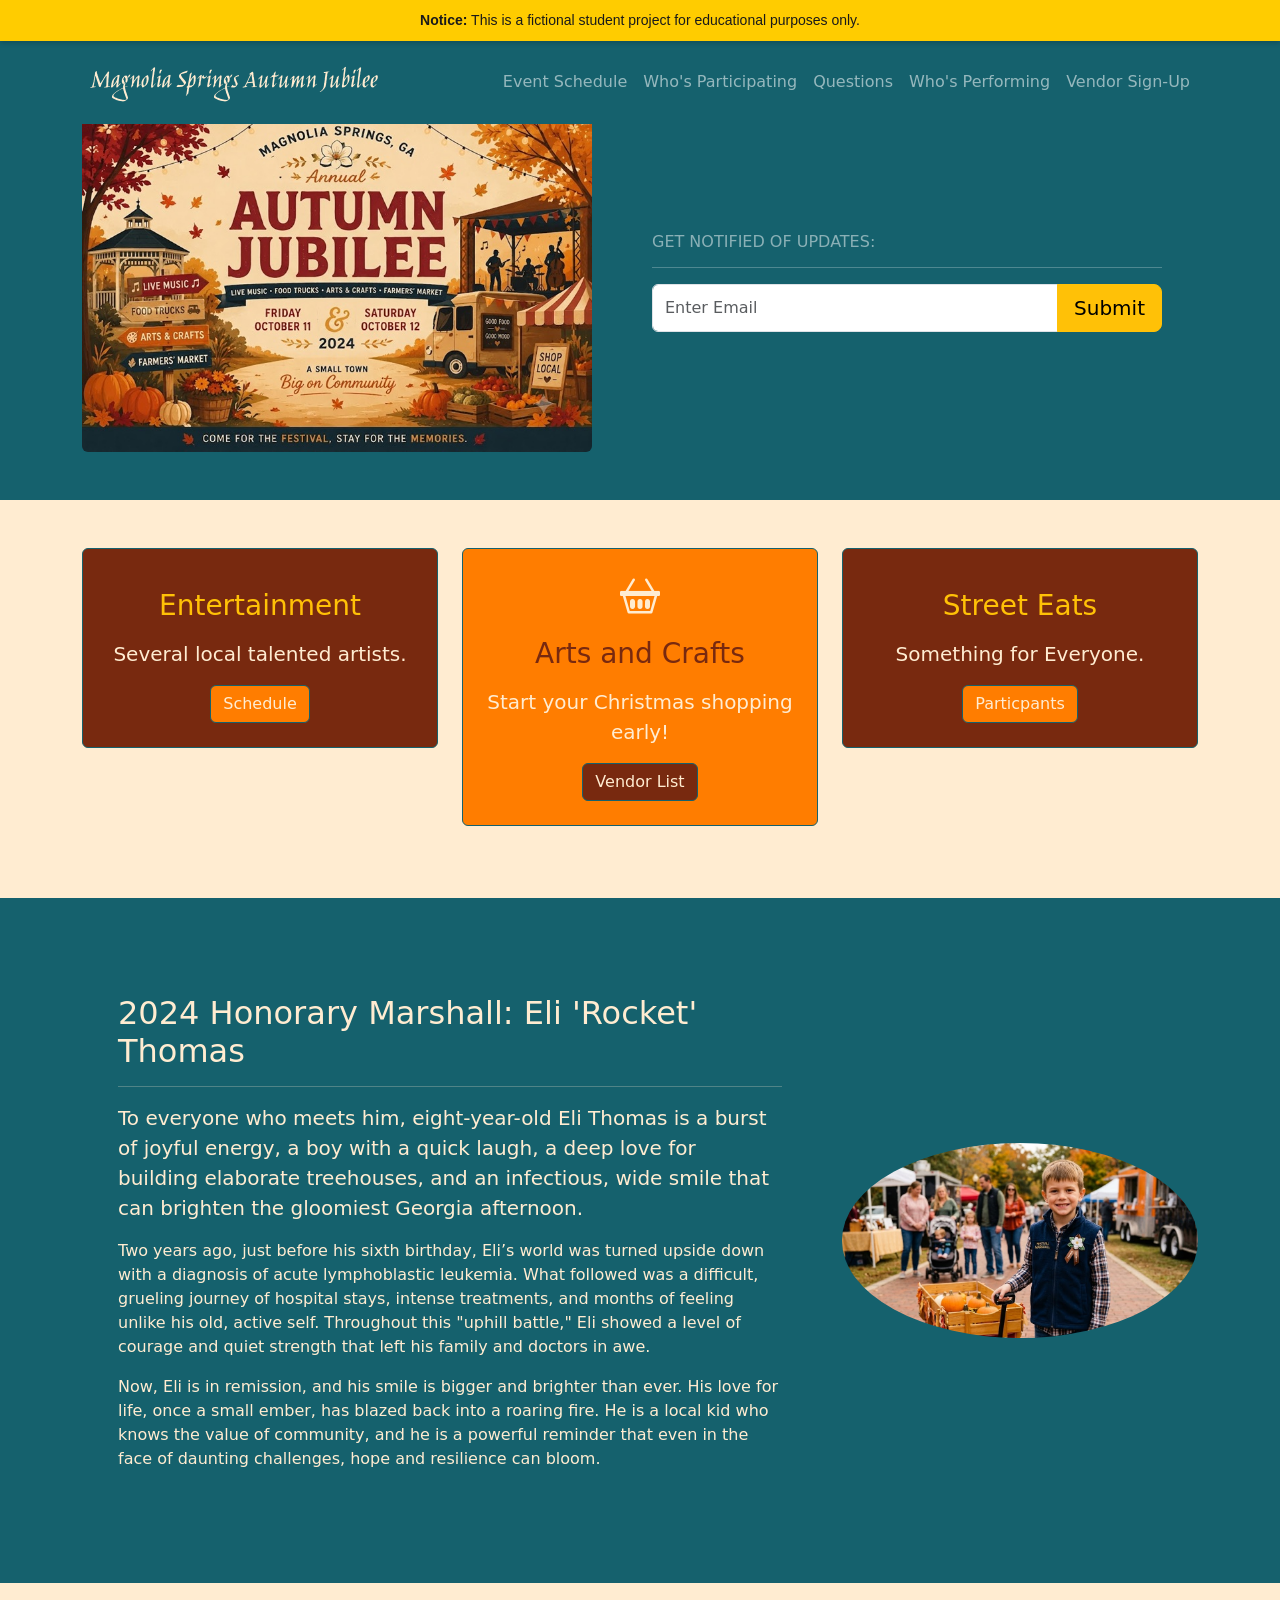
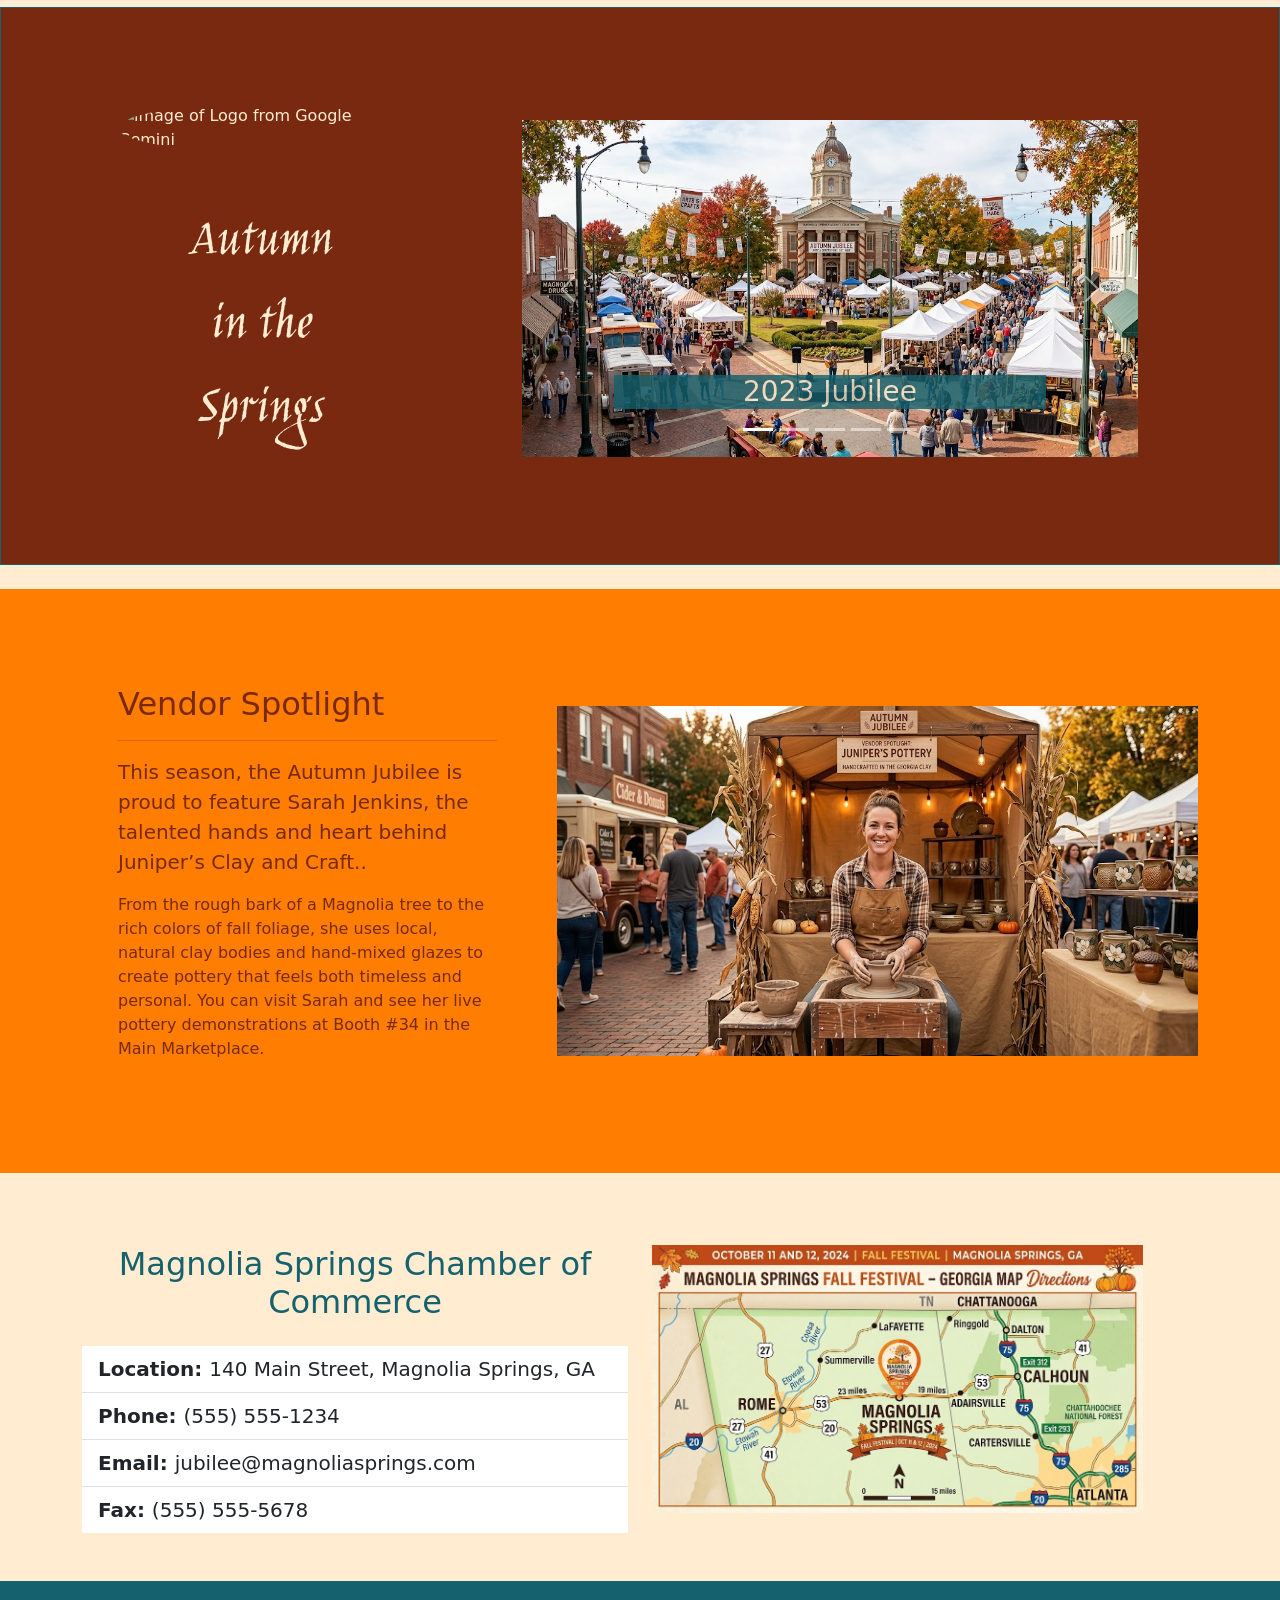
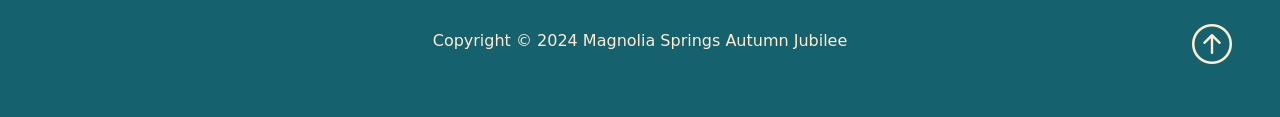
==== index.html @ 1779192f "Home Page Updates" ====
<!-- Team 4 -->
<!-- ITEC 2380 Final Project: Magnolia Springs Autumn Jubilee -->
<!-- Home Page -->

<!-- Stephanie Henson -->
<!-- Casen Bone -->
<!-- Allen Stevick -->
<!-- Evan Danner -->
<!-- Ina Florence -->

<!DOCTYPE html>
<html lang="en">
    <head>
        <meta charset="UTF-8">
        <meta name="viewport" content="width=device-width, initial-scale=1.0">
        <title>Autumn Jubilee</title>

        <!-- favicon.io -->
        <link rel="apple-touch-icon" sizes="180x180" href="/apple-touch-icon.png">
        <link rel="icon" type="image/png" sizes="32x32" href="media/favicon/favicon-32x32.png">
        <link rel="icon" type="image/png" sizes="16x16" href="media/favicon/favicon-16x16.png">
        <link rel="manifest" href="media/favicon/site.webmanifest">

        <!-- Google Fonts -->
        <link rel="preconnect" href="https://fonts.googleapis.com">
        <link rel="preconnect" href="https://fonts.gstatic.com" crossorigin>
        <link href="https://fonts.googleapis.com/css2?family=Jim+Nightshade&display=swap" rel="stylesheet">

        <!-- Links for Bootstrap -->
        <link href="https://cdn.jsdelivr.net/npm/bootstrap@5.3.8/dist/css/bootstrap.min.css" rel="stylesheet">
        <script src="https://cdn.jsdelivr.net/npm/jquery@3.7.1/dist/jquery.slim.min.js"></script>
        <script src="https://cdn.jsdelivr.net/npm/popper.js@1.16.1/dist/umd/popper.min.js"></script>
        <script src="https://cdn.jsdelivr.net/npm/bootstrap@5.3.8/dist/js/bootstrap.bundle.min.js"></script>

        <!-- Bootstrap Icons Link -->
        <link rel="stylesheet" href="https://cdn.jsdelivr.net/npm/bootstrap-icons@1.13.1/font/bootstrap-icons.min.css">

        <link rel="stylesheet" href="css/styles.css">
    </head>

    <body>
        <!-- Required Educational Notice Banner -->
        <div class="student-banner" role="status" aria-label="Educational Notice">
            <p><strong>Notice:</strong> This is a fictional student project for educational purposes only.</p>
        </div><!--End Required Educational Notice Banner -->

    <!-- Navigation Bar: Using Bootstrap for Navigation with Toggler for mobile screens -->
    <nav class="navbar navbar-expand-lg navbar-dark py-3 fixed-top">
        <div class="container">
            <a href="#" class="navbar-brand lead"><i class="bi bi-leaf-fill lead text-warning mx-1"></i><span class="jim-nightshade-regular">Magnolia Springs Autumn Jubilee</span></a>

            <button class="navbar-toggler" type="button" data-bs-toggle="collapse" data-bs-target="#navmenu">
                <span class="navbar-toggler-icon"></span>
            </button>

            <div class="collapse navbar-collapse" id="navmenu">
                <ul class="navbar-nav ms-auto">
                    <li class="nav-item">
                        <a href="#events" class="nav-link">Event Schedule</a>
                    </li>
                    <li class="nav-item">
                        <a href="#participants" class="nav-link">Who's Participating</a>
                    </li>
                    <li class="nav-item">
                        <a href="#questions" class="nav-link">Questions</a>
                    </li>
                    <li class="nav-item">
                        <a href="#performers" class="nav-link">Who's Performing</a>
                    </li>
                    <li class="nav-item">
                        <a href="#vendors" class="nav-link">Vendor Sign-Up</a>
                    </li>
                </ul>
            </div>
        </div>
    </nav>

    <!-- Main Showcase Section: Using Bootstrap Colors, Containers, Padding, Margin and Modal -->
    <div class="showcase text-light p-5 text-center text-sm-start">
        <div class="container">
            <div class=" row d-sm-flex align-items-center justify-content-between mt-4">
                <div class="col-md">
                <img class="img-fluid float-left d-block rounded" style="line-height: 1" src="media/jubilee.jpg" alt="Autumn Jubilee Main Flyer Image">
                </div>
                <div class="col p-5">
                    <p class="h6 text-white-50">GET NOTIFIED OF UPDATES:</p>
                    <hr>
                    <div class="input-group news-input">
                    <input type="text" class="form-control" placeholder="Enter Email">
                    <button class="btn btn-warning btn-lg" type="button">Submit</button>
                    </div>
                </div>
            </div>               
        </div>
    </div>

    <!-- Boxes: Using Bootstrap Grid with Cards and Icons -->
    <section class="p-5">
        <div class="container">
            <div class="row text-center g-4">
                <div class="col-md">
                    <div class="card card1 p-2">
                        <div class="card-body text-center">
                            <div class="h1 mb-3">
                            <i class="bi bi-apple-music"></i>
                            </div>
                            <h3 class="card-title mb-3 text-warning">Entertainment</h3>
                            <p class="card-text lead">Several local talented artists.</p>
                            <a href="#" class="btn btn1">Schedule</a>
                        </div>
                    </div>
                </div> <!-- End of Card 1-->
                <div class="col-md">
                    <div class="card card2 p-2">
                        <div class="card-body text-center">                        
                            <div class="h1 mb-3">
                            <i class="bi bi-basket2"></i>
                            </div>
                            <h3 class="card-title text2 mb-3">Arts and Crafts</h3>
                            <p class="card-text lead">Start your Christmas shopping early!</p>
                            <a href="#" class="btn btn2">Vendor List</a>
                        </div>
                    </div>
                </div> <!-- End of Card 2 -->
                <div class="col-md">
                    <div class="card card3 p-2">
                        <div class="card-body text-center">
                            <div class="h1 mb-3">
                            <i class="bi bi-fork-knife"></i>
                            </div>
                            <h3 class="card-title mb-3 text-warning">Street Eats</h3>
                            <p class="card-text lead">Something for Everyone.</p>
                            <a href="#" class="btn btn3">Particpants</a>
                        </div>
                    </div>
                </div> <!-- End of Card 3 -->
            </div>
        </div> <!-- Container -->
    </section>

    <!-- Honorary Marshal Spotlight -->
    <section class="p-5 marshal my-4">
        <div class="container">
            <div class="row align-items-center justify-content-between">
                <div class="col-md-8 p-5">
                    <h2 class="text1">2024 Honorary Marshall: Eli 'Rocket' Thomas</h2>
                    <hr>
                    <p class="lead">To everyone who meets him, eight-year-old Eli Thomas is a burst of joyful energy, a boy with a quick 
                        laugh, a deep love for building elaborate treehouses, and an infectious, wide smile that can brighten the gloomiest 
                        Georgia afternoon.</p>
                    <p>Two years ago, just before his sixth birthday, Eli’s world was turned upside down with a diagnosis of acute 
                        lymphoblastic leukemia. What followed was a difficult, grueling journey of hospital stays, intense treatments, 
                        and months of feeling unlike his old, active self. Throughout this "uphill battle," Eli showed a level of courage 
                        and quiet strength that left his family and doctors in awe.</p>
                    <p>Now, Eli is in remission, and his smile is bigger and brighter than ever. His love for life, once a small ember, 
                        has blazed back into a roaring fire. He is a local kid who knows the value of community, and he is a powerful 
                        reminder that even in the face of daunting challenges, hope and resilience can bloom.</p>
                </div>
                <div class="col-md-4">
                    <img src="media/images/marshal.jpg" class="img-fluid rounded-circle" alt="This year's honorary marshal">
                </div>

            </div>
        </div>
    </section>

    <!-- Logo and Carosel Section -->
    <div class="middleSection pt-5 mt-2">
        <div class="container">
            <div class="row">
                <div class="col-md-4 align-items-center justify-content-between p-5">
                    <div class="d-sm-flex">
                        <img class="img-fluid rounded-circle" src="media/logo.jpg" alt="image of Logo from Google Gemini">
                    </div>
                    <div class="d-sm-flex text-center p-5">
                        <p class="slogan jim-nightshade-regular">Autumn in the Springs</p>
                    </div>
                </div> <!-- Column 1-->

                <div class="col-md-8">
                <!-- Bootstrap Carousel -->
                    <div class="carousel container-fluid p-10 my-3">
                    <div class="container p-5">
                    <div id="demo" class="carousel slide" data-bs-ride="carousel">

                    <!-- Indicators/dots -->
                    <div class="carousel-indicators">
                        <button type="button" data-bs-target="#demo" data-bs-slide-to="0" class="active"></button>
                        <button type="button" data-bs-target="#demo" data-bs-slide-to="1"></button>
                        <button type="button" data-bs-target="#demo" data-bs-slide-to="2"></button>
                        <button type="button" data-bs-target="#demo" data-bs-slide-to="3"></button>
                        <button type="button" data-bs-target="#demo" data-bs-slide-to="4"></button>            
                    </div>

                    <!-- The slideshow/carousel -->
                    <div class="carousel-inner">
                        <div class="carousel-item active">
                            <img src="media/images/mainstreet.jpg" alt="Main Street Image from 2023" class="d-block w-100">
                            <div class="carousel-caption">
                                <p class="h3 carouselCaption">2023 Jubilee</p>
                            </div>
                        </div>
                        <div class="carousel-item">
                            <img src="media/images/food.jpg" alt="2023 Street Eats" class="d-block w-100">
                            <div class="carousel-caption">
                                <p class="h3 carouselCaption">Street Eats</p>
                            </div>                
                        </div>
                        <div class="carousel-item">
                            <img src="media/images/kids.jpg" alt="2023 Kids Korner" class="d-block w-100">
                            <div class="carousel-caption">
                                <p class="h3 carouselCaption">Kids Korner</p>
                            </div>                
                        </div>
                        <div class="carousel-item">
                            <img src="media/images/stage.jpg" alt="2023 Main Stage" class="d-block w-100">
                            <div class="carousel-caption">
                                <p class="h3 carouselCaption">Main Entertainment Stage</p>
                            </div>     
                        </div> 
                        <div class="carousel-item">
                            <img src="media/images/market.jpg" alt="2023 Farmer's Market" class="d-block w-100">
                            <div class="carousel-caption">
                                <p class="h3 carouselCaption">Farmer's Market</p>
                            </div>     
                        </div>                
                    </div>

                    <!-- Left and right controls/icons -->
                    <button class="carousel-control-prev" type="button" data-bs-target="#demo" data-bs-slide="prev">
                        <span class="carousel-control-prev-icon"></span>
                    </button>
                    <button class="carousel-control-next" type="button" data-bs-target="#demo" data-bs-slide="next">
                        <span class="carousel-control-next-icon"></span>
                    </button>
                </div>
                </div> <!-- Container -->
                </div> <!-- Container Fluid Carousel-->
                </div> <!-- Column 2-->                             
            </div> <!--Row-->
        </div> <!-- Container -->
    </div> <!-- Central Content Section -->

    <!-- Vendor Spotlight -->
    <section class="p-5 vendor my-4">
        <div class="container">
            <div class="row align-items-center justify-content-between">
                <div class="col-md-5 p-5">
                    <h2 class="text2">Vendor Spotlight</h2>
                    <hr>
                    <p class="lead">This season, the Autumn Jubilee is proud to feature Sarah Jenkins, the talented hands and 
                        heart behind Juniper’s Clay and Craft..</p>
                    <p>From the rough bark of a Magnolia tree to the rich colors of fall foliage, she uses local, natural clay bodies and hand-mixed glazes to create pottery that feels both timeless and personal.
                        You can visit Sarah and see her live pottery demonstrations at Booth #34 in the Main Marketplace. </p>
                </div>
                <div class="col-md-7">
                    <img src="media/images/juniper.jpg" class="img-fluid" alt="This year's vendor spotlight is Juniper's Clay and Craft">
                </div>
            </div>
        </div>
    </section>

    <!-- Contact Information and Map: Using a Bootstrap List Group -->
    <section class="p-5">
        <div class="container">
            <div class="row g-4">
                <div class="col-md-6">
                    <h2 class="text-center mb-4 text3">Magnolia Springs Chamber of Commerce</h2>
                    <ul class="list-group list-group-flush lead">
                        <li class="list-group-item">
                            <span class="fw-bold">Location: </span>140 Main Street, Magnolia Springs, GA
                        </li>
                        <li class="list-group-item">
                            <span class="fw-bold">Phone: </span>(555) 555-1234
                        </li>
                        <li class="list-group-item">
                            <span class="fw-bold">Email: </span>jubilee@magnoliasprings.com
                        </li>
                        <li class="list-group-item">
                            <span class="fw-bold">Fax: </span>(555) 555-5678
                        </li>
                    </ul>
                </div>
                <div class="col-md-6 px-auto">
                    <img src="media/map.jpg" alt="Google Gemini map for location of Magnolia Springs" class="image-fluid map mb-2">
                </div>
            </div>
        </div>
    </section>

    <!-- Footer: Using Bootstrap Positioning Utility Syntax-->
    <footer class="p-5 footer text-center position-relative">
        <div class="container-flush">
            <p class="footer">Copyright &copy; 2024 Magnolia Springs Autumn Jubilee</p>
            <a href="#" class="position-absolute bottom-0 end-0 p-5">
            <i class="footer bi bi-arrow-up-circle h1"></i></a>
        </div>
    </footer>

    </body>
</html>
---- css/styles.css ----
/*REQUIRED CSS FOR STUDENT BANNER*/
.student-banner {
  position: fixed;
  top: 0;
  left: 0;
  width: 100%;
  background-color: #ffcc00; 
  color: #1a1a1a; 
  text-align: center;
  padding: 10px 20px;
  font-family: sans-serif;
  font-size: 14px;
  box-shadow: 0 2px 5px rgba(0,0,0,0.2);
  z-index: 99999; 
}

.student-banner p {
  margin: 0;
  padding: 0;
}

body {
  padding-top: 40px; /* Adjust this number to match the height of your banner */
  background-color: #FFECD1
}
/*END OF REQUIRED CSS FOR STUDENT BANNER*/

/* Color Palette from Coolors.co
  Ink Black #001524
  Stormy Teal #15616D
  Papaya Whip # FFECD1
  Vivid Tangerine #FF7D00
  Brandy #78290F */

.navbar {
  margin-top: 40px;
}

.navbar, .showcase, .footer {
  background-color: #15616D;
  color: #FFECD1
  }

.nav-item {
  color: #FFECD1
}

.bi-leaf-fill {
  background-color: #15616D;
  color: #FF7D00;
}

.jim-nightshade-regular {
  font-family: "Jim Nightshade", cursive;
  font-weight: 400;
  font-style: normal;
  font-size: 28px;
  color: #FFECD1;
}

.card1, .btn2, .card3, .middleSection {
  background-color: #78290f;
  color: #FFECD1;
  border: 1px solid #15616D;
}

.btn1, .card2, .btn3 {
  background-color: #FF7D00;
  color: #FFECD1;
  border: 1px solid #15616D;
}

.marshal {
  background-color: #15616D;
  color:#FFECD1;
}

.vendor {
  background-color: #FF7D00;
  color: #78290F;
}

.text1 {
  color: #FFECD1;
}

.text2 {
  color: #78290f;
}

.text3 {
  color: #15616D;
}

.slogan {
  color:#FFECD1;
  font-size: 3.5em;
}

.carouselCaption {
  background-color: #15616D;
  opacity: 0.8;
  color: #FFECD1;
}

.map {
  width: 90%;
}
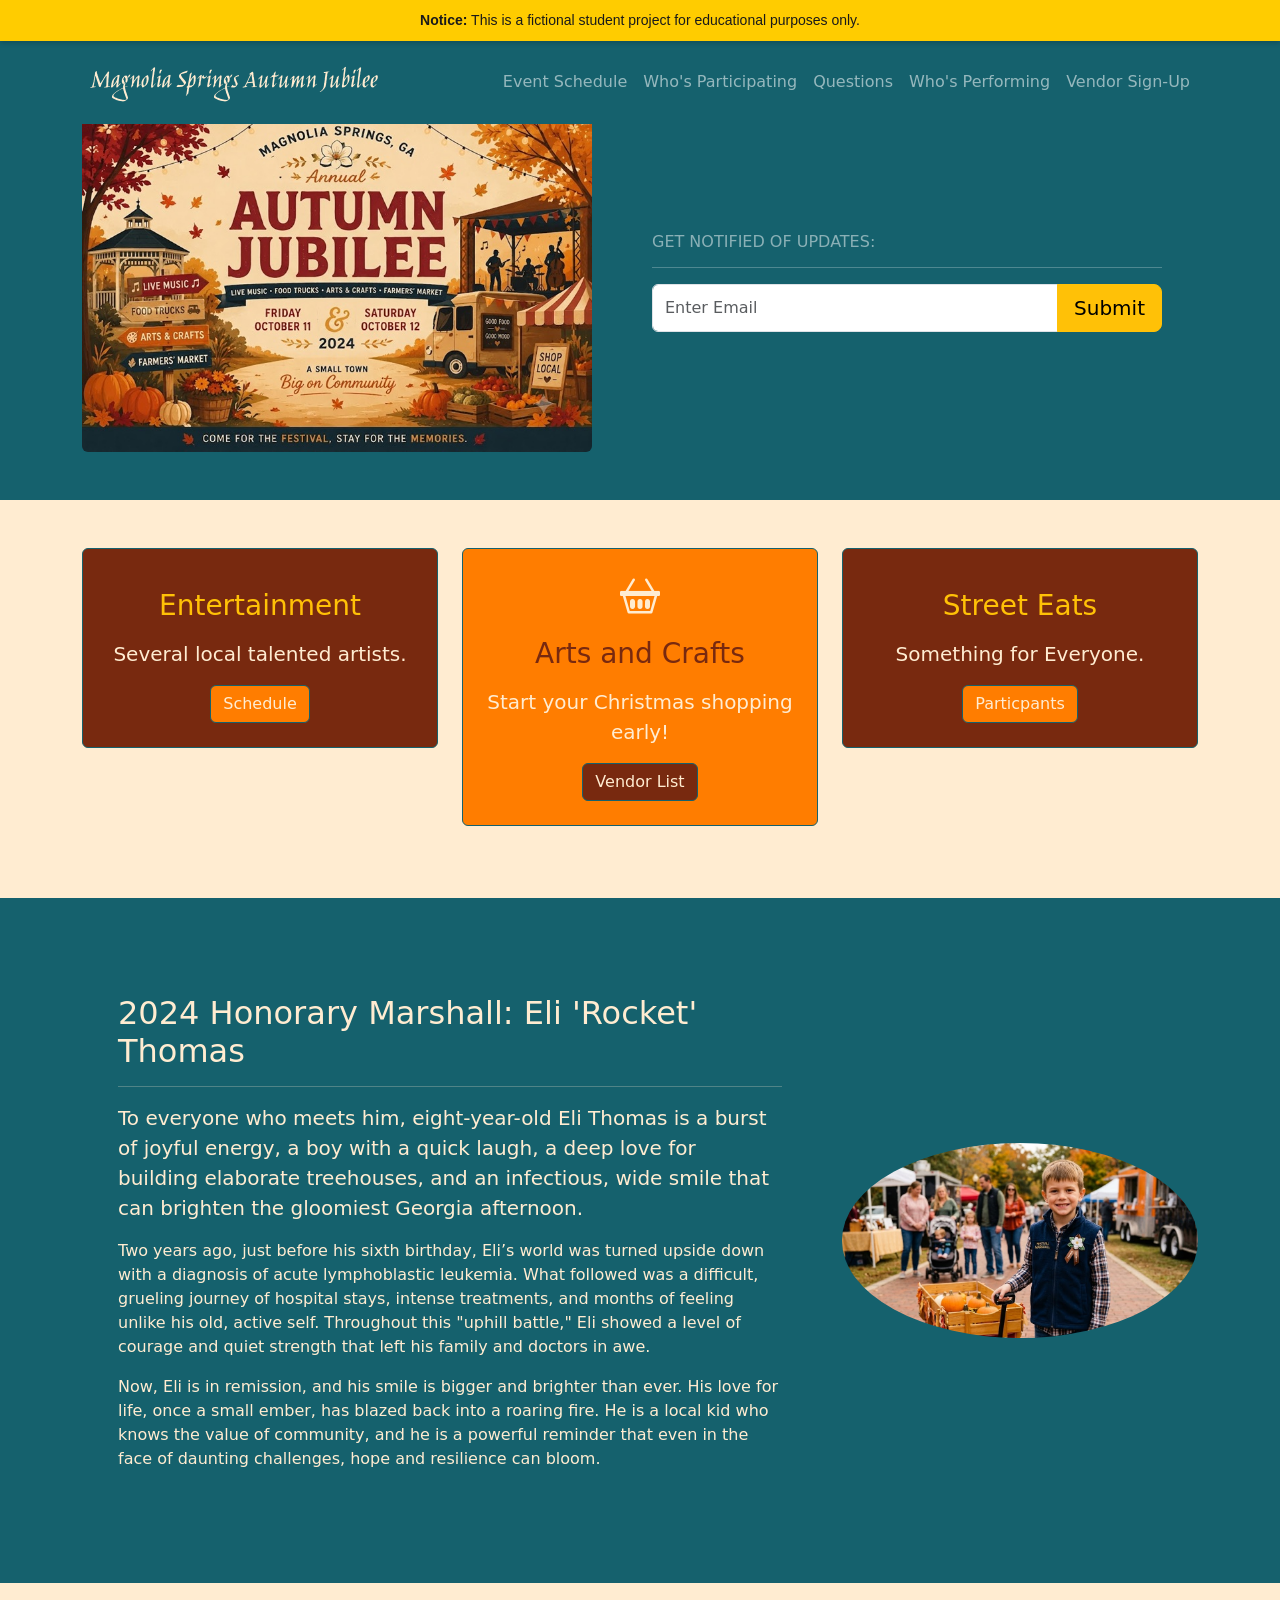
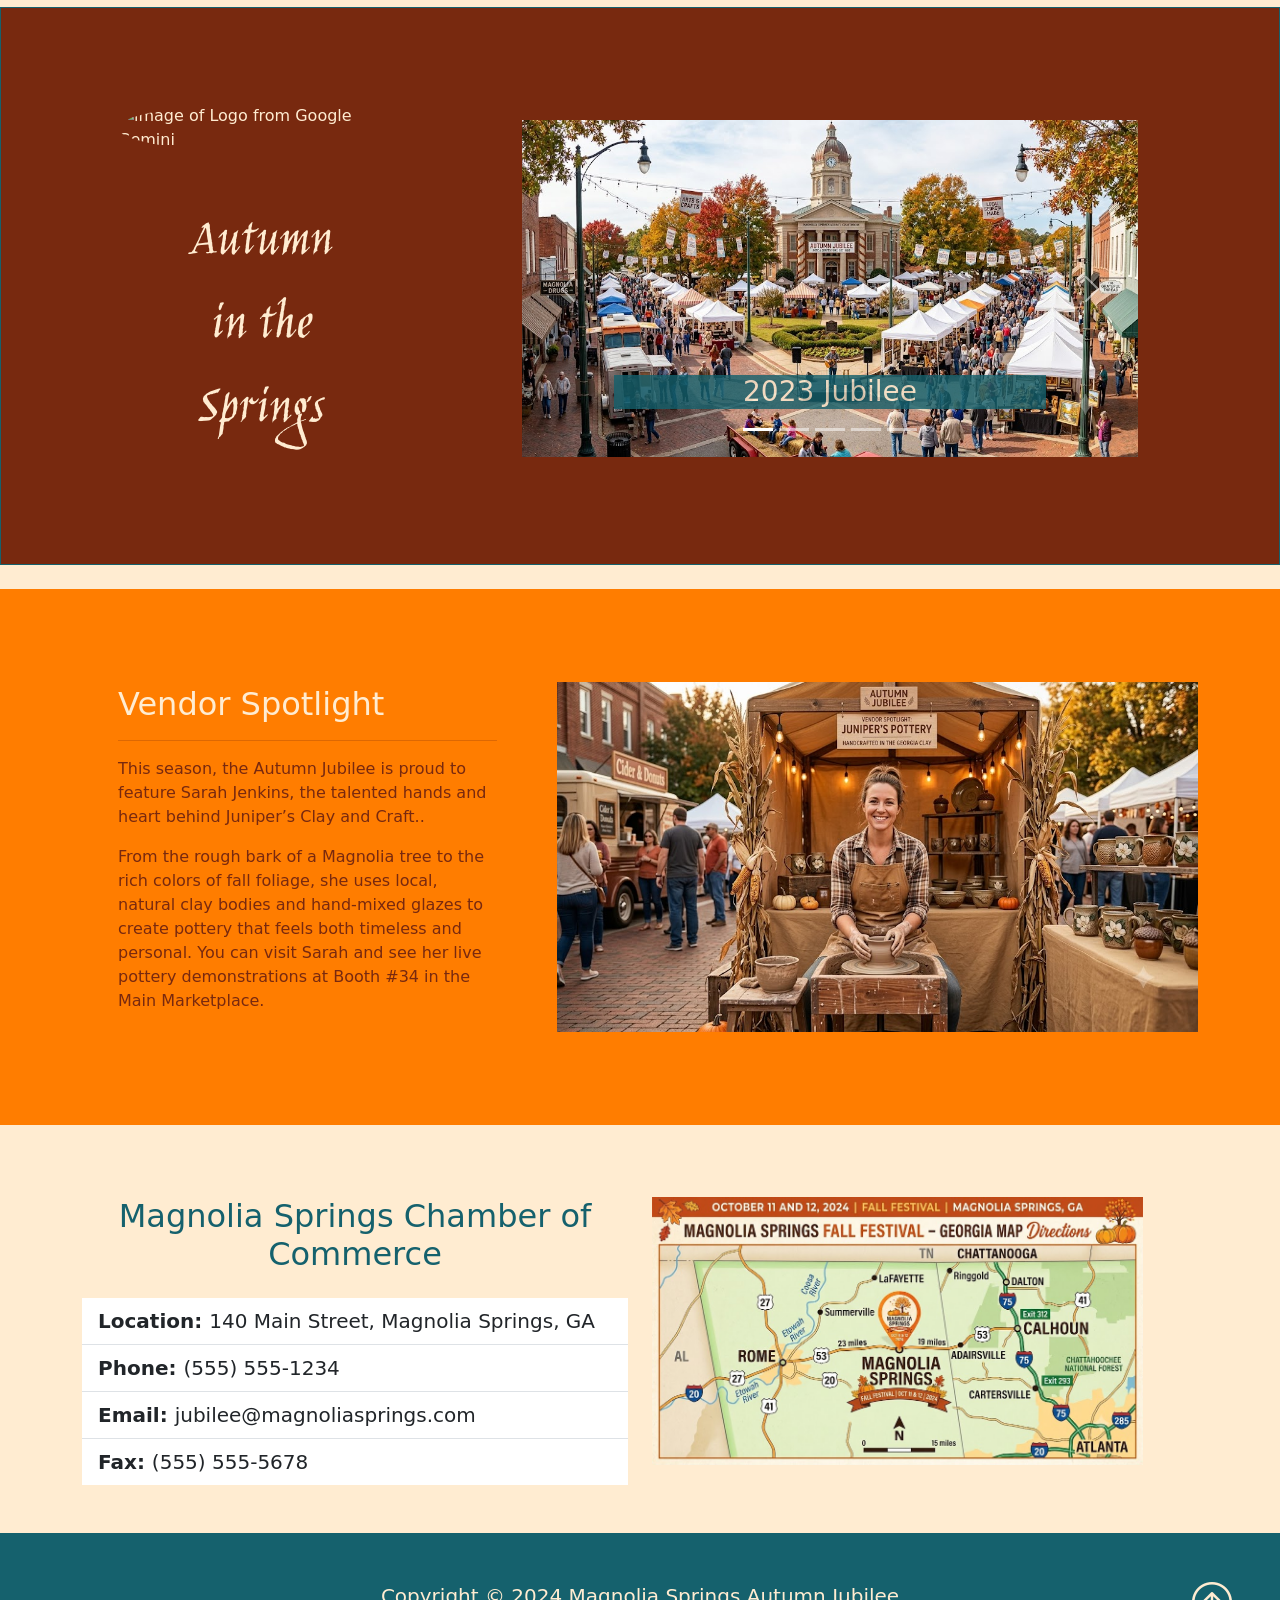
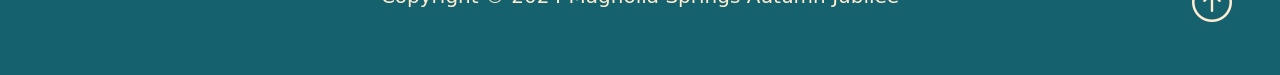
==== commit 470e7536: "tweaking some colors" ====
--- a/index.html
+++ b/index.html
@@ -95,7 +95,7 @@
     </div>
 
     <!-- Boxes: Using Bootstrap Grid with Cards and Icons -->
-    <section class="p-5">
+    <div class="p-5">
         <div class="container">
             <div class="row text-center g-4">
                 <div class="col-md">
@@ -104,7 +104,7 @@
                             <div class="h1 mb-3">
                             <i class="bi bi-apple-music"></i>
                             </div>
-                            <h3 class="card-title mb-3 text-warning">Entertainment</h3>
+                            <p class="h3 card-title mb-3 text-warning">Entertainment</p>
                             <p class="card-text lead">Several local talented artists.</p>
                             <a href="#" class="btn btn1">Schedule</a>
                         </div>
@@ -116,7 +116,7 @@
                             <div class="h1 mb-3">
                             <i class="bi bi-basket2"></i>
                             </div>
-                            <h3 class="card-title text2 mb-3">Arts and Crafts</h3>
+                            <p class="h3 card-title text2 mb-3">Arts and Crafts</p>
                             <p class="card-text lead">Start your Christmas shopping early!</p>
                             <a href="#" class="btn btn2">Vendor List</a>
                         </div>
@@ -128,7 +128,7 @@
                             <div class="h1 mb-3">
                             <i class="bi bi-fork-knife"></i>
                             </div>
-                            <h3 class="card-title mb-3 text-warning">Street Eats</h3>
+                            <p class="h3 card-title mb-3 text-warning">Street Eats</p>
                             <p class="card-text lead">Something for Everyone.</p>
                             <a href="#" class="btn btn3">Particpants</a>
                         </div>
@@ -136,14 +136,14 @@
                 </div> <!-- End of Card 3 -->
             </div>
         </div> <!-- Container -->
-    </section>
+    </div> <!-- Boxes Section -->
 
     <!-- Honorary Marshal Spotlight -->
-    <section class="p-5 marshal my-4">
+    <div class="p-5 marshal my-4">
         <div class="container">
             <div class="row align-items-center justify-content-between">
                 <div class="col-md-8 p-5">
-                    <h2 class="text1">2024 Honorary Marshall: Eli 'Rocket' Thomas</h2>
+                    <p class="h2 text1">2024 Honorary Marshall: Eli 'Rocket' Thomas</p>
                     <hr>
                     <p class="lead">To everyone who meets him, eight-year-old Eli Thomas is a burst of joyful energy, a boy with a quick 
                         laugh, a deep love for building elaborate treehouses, and an infectious, wide smile that can brighten the gloomiest 
@@ -162,7 +162,7 @@
 
             </div>
         </div>
-    </section>
+    </div> <!-- Honorary Marshal Section-->
 
     <!-- Logo and Carosel Section -->
     <div class="middleSection pt-5 mt-2">
@@ -242,15 +242,15 @@
     </div> <!-- Central Content Section -->
 
     <!-- Vendor Spotlight -->
-    <section class="p-5 vendor my-4">
+    <div class="p-5 vendor my-4">
         <div class="container">
             <div class="row align-items-center justify-content-between">
                 <div class="col-md-5 p-5">
-                    <h2 class="text2">Vendor Spotlight</h2>
+                    <p class="h2 text1">Vendor Spotlight</p>
                     <hr>
-                    <p class="lead">This season, the Autumn Jubilee is proud to feature Sarah Jenkins, the talented hands and 
+                    <p class="text4">This season, the Autumn Jubilee is proud to feature Sarah Jenkins, the talented hands and 
                         heart behind Juniper’s Clay and Craft..</p>
-                    <p>From the rough bark of a Magnolia tree to the rich colors of fall foliage, she uses local, natural clay bodies and hand-mixed glazes to create pottery that feels both timeless and personal.
+                    <p class="text4">From the rough bark of a Magnolia tree to the rich colors of fall foliage, she uses local, natural clay bodies and hand-mixed glazes to create pottery that feels both timeless and personal.
                         You can visit Sarah and see her live pottery demonstrations at Booth #34 in the Main Marketplace. </p>
                 </div>
                 <div class="col-md-7">
@@ -258,14 +258,14 @@
                 </div>
             </div>
         </div>
-    </section>
+    </div> <!-- Vendor Spotlight Section -->
 
     <!-- Contact Information and Map: Using a Bootstrap List Group -->
-    <section class="p-5">
+    <div class="p-5">
         <div class="container">
             <div class="row g-4">
                 <div class="col-md-6">
-                    <h2 class="text-center mb-4 text3">Magnolia Springs Chamber of Commerce</h2>
+                    <p class="h2 text-center mb-4 text3">Magnolia Springs Chamber of Commerce</p>
                     <ul class="list-group list-group-flush lead">
                         <li class="list-group-item">
                             <span class="fw-bold">Location: </span>140 Main Street, Magnolia Springs, GA
@@ -286,12 +286,12 @@
                 </div>
             </div>
         </div>
-    </section>
+    </div> <!-- Contact Info Section -->
 
     <!-- Footer: Using Bootstrap Positioning Utility Syntax-->
     <footer class="p-5 footer text-center position-relative">
         <div class="container-flush">
-            <p class="footer">Copyright &copy; 2024 Magnolia Springs Autumn Jubilee</p>
+            <p class="footer lead">Copyright &copy; 2024 Magnolia Springs Autumn Jubilee</p>
             <a href="#" class="position-absolute bottom-0 end-0 p-5">
             <i class="footer bi bi-arrow-up-circle h1"></i></a>
         </div>
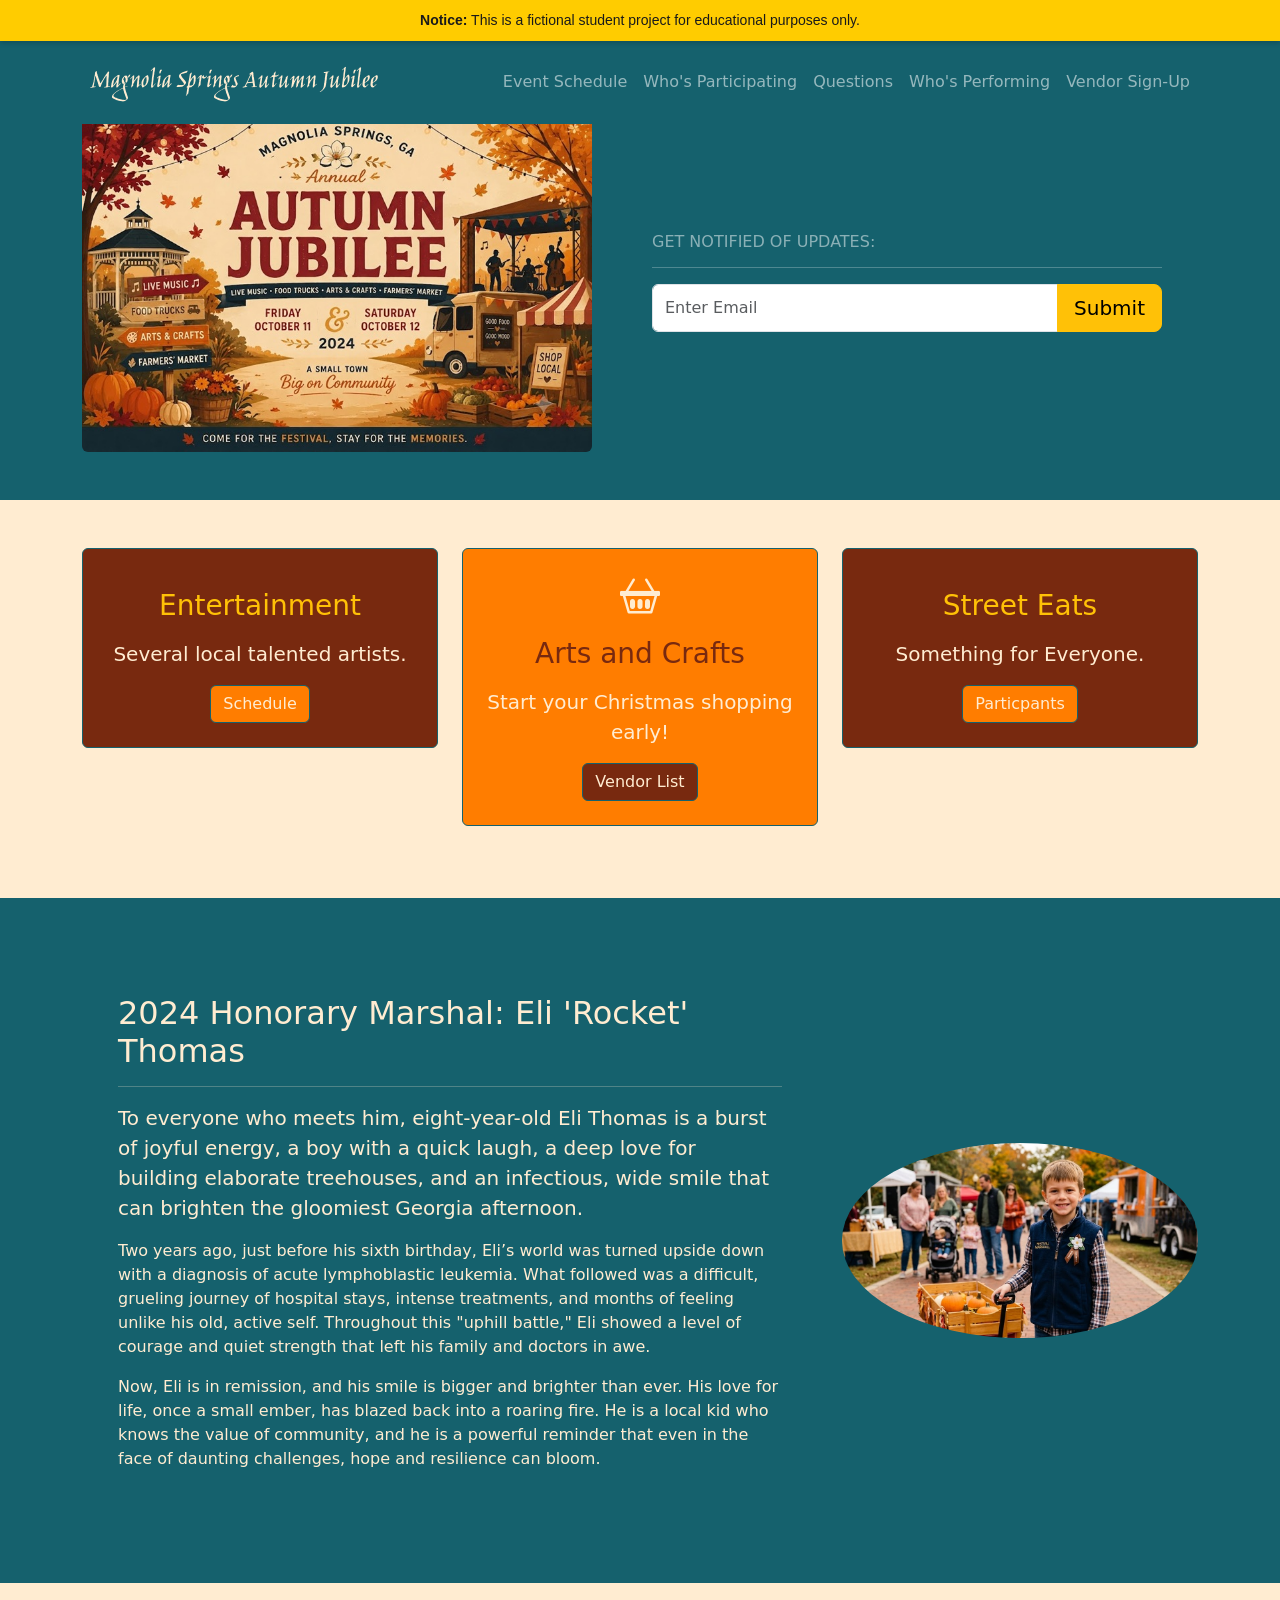
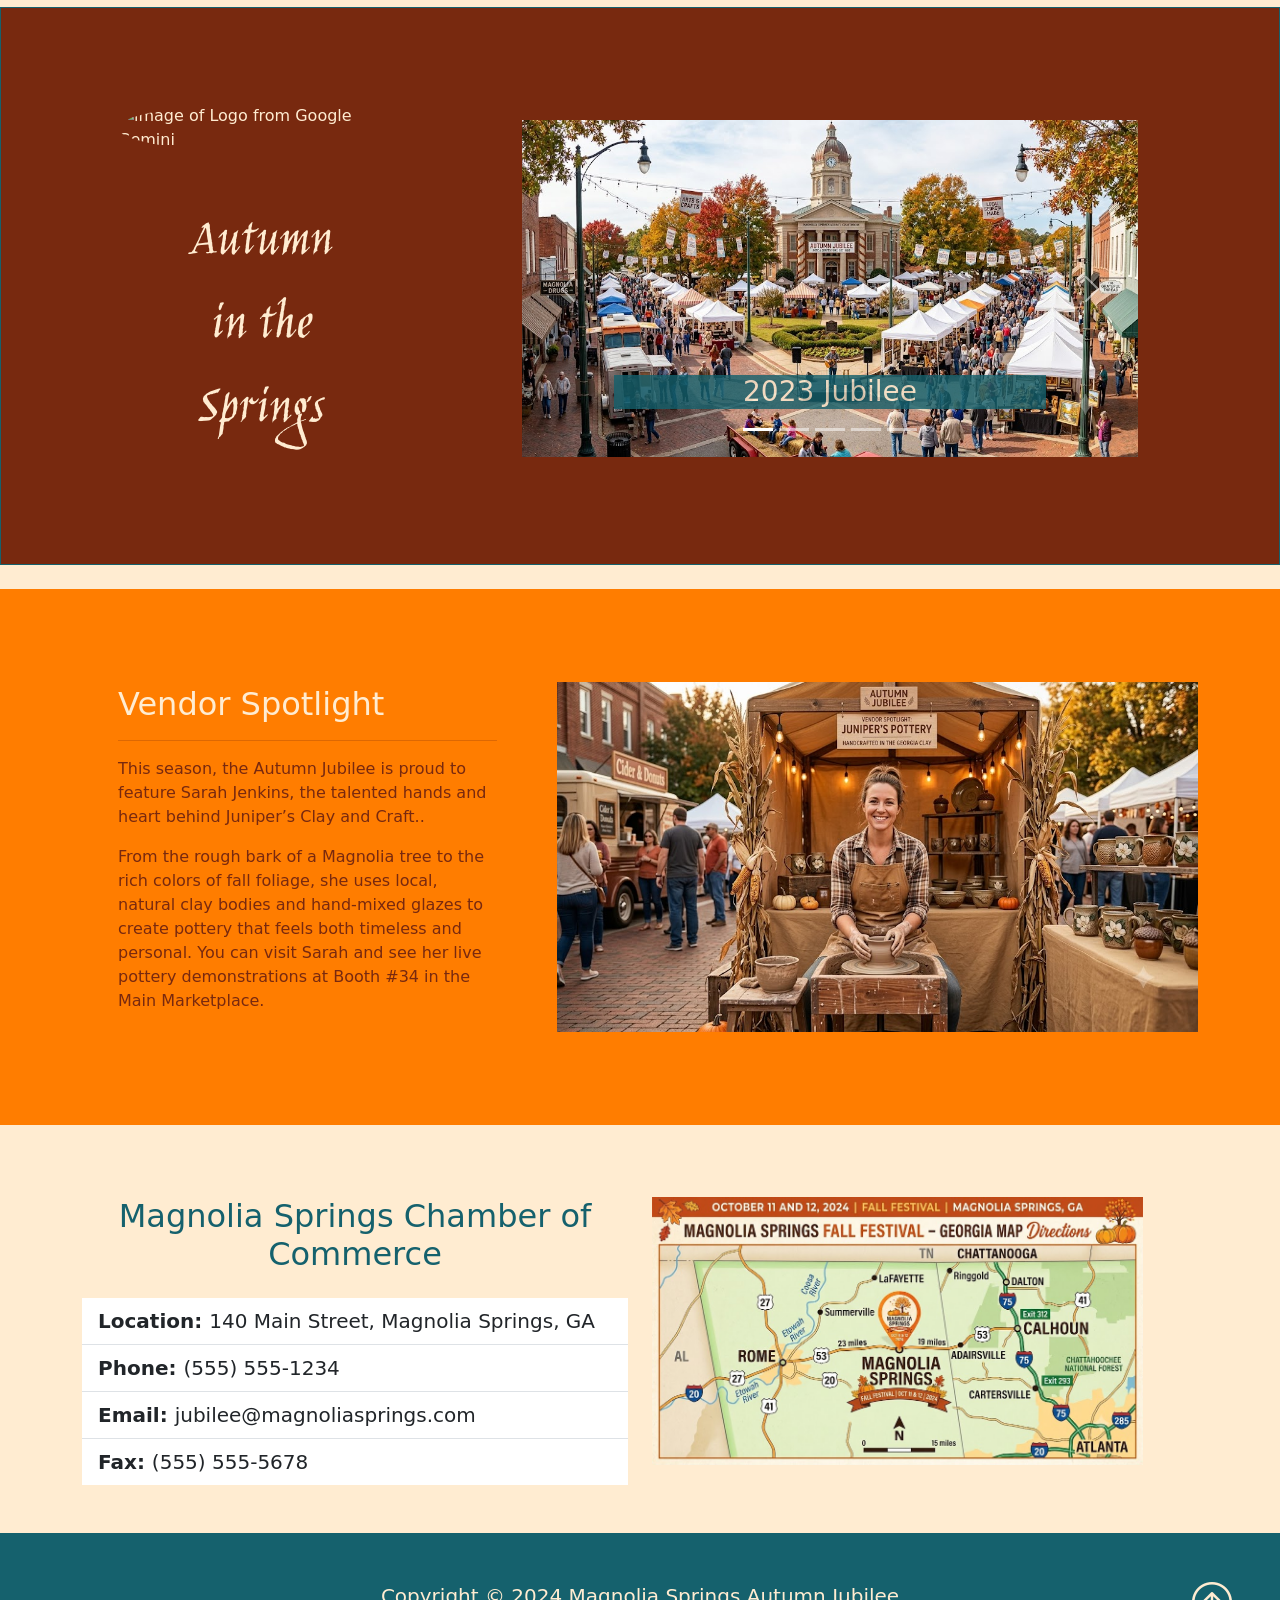
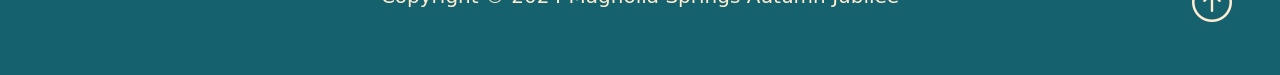
==== commit 0e98412e: "updating index and creating topportion" ====
--- a/index.html
+++ b/index.html
@@ -6,7 +6,6 @@
 <!-- Casen Bone -->
 <!-- Allen Stevick -->
 <!-- Evan Danner -->
-<!-- Ina Florence -->
 
 <!DOCTYPE html>
 <html lang="en">
@@ -75,7 +74,7 @@
         </div>
     </nav>
 
-    <!-- Main Showcase Section: Using Bootstrap Colors, Containers, Padding, Margin and Modal -->
+    <!-- Main Showcase Section -->
     <div class="showcase text-light p-5 text-center text-sm-start">
         <div class="container">
             <div class=" row d-sm-flex align-items-center justify-content-between mt-4">
@@ -143,7 +142,7 @@
         <div class="container">
             <div class="row align-items-center justify-content-between">
                 <div class="col-md-8 p-5">
-                    <p class="h2 text1">2024 Honorary Marshall: Eli 'Rocket' Thomas</p>
+                    <p class="h2 text1">2024 Honorary Marshal: Eli 'Rocket' Thomas</p>
                     <hr>
                     <p class="lead">To everyone who meets him, eight-year-old Eli Thomas is a burst of joyful energy, a boy with a quick 
                         laugh, a deep love for building elaborate treehouses, and an infectious, wide smile that can brighten the gloomiest 
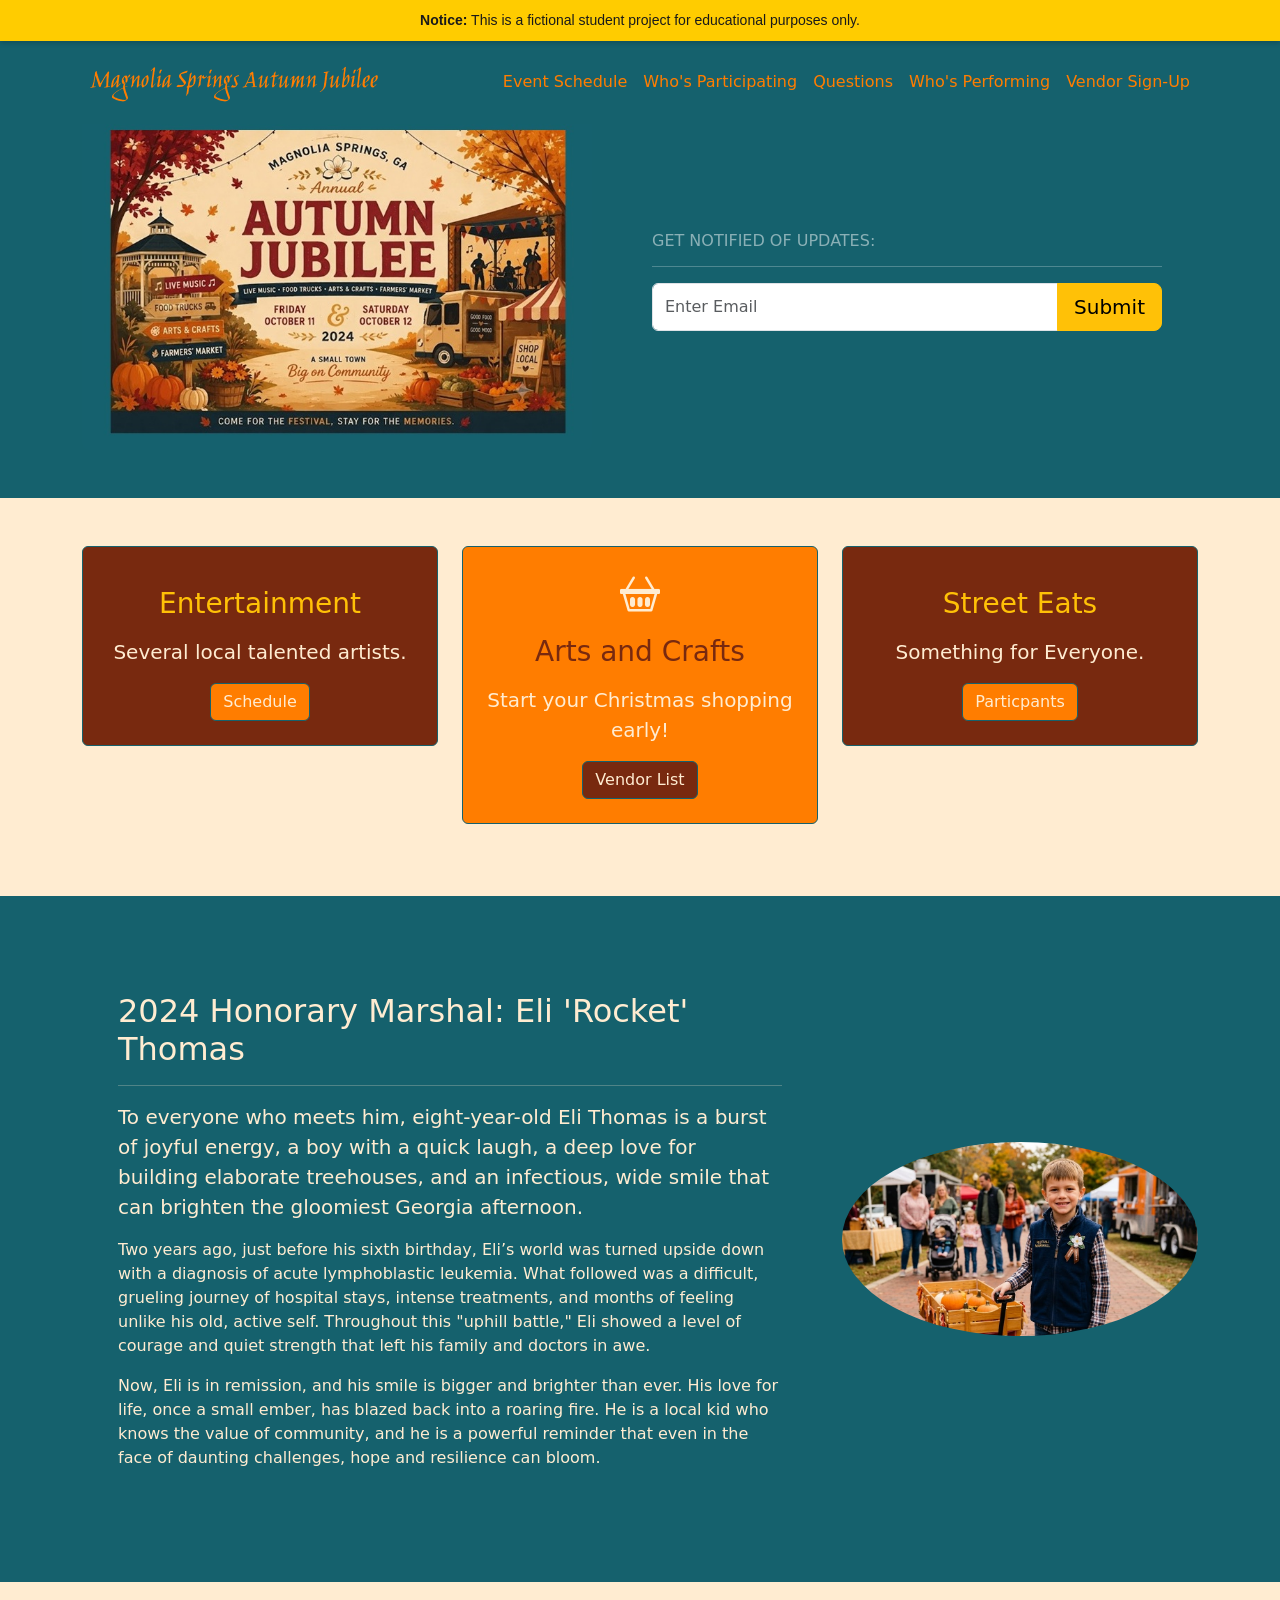
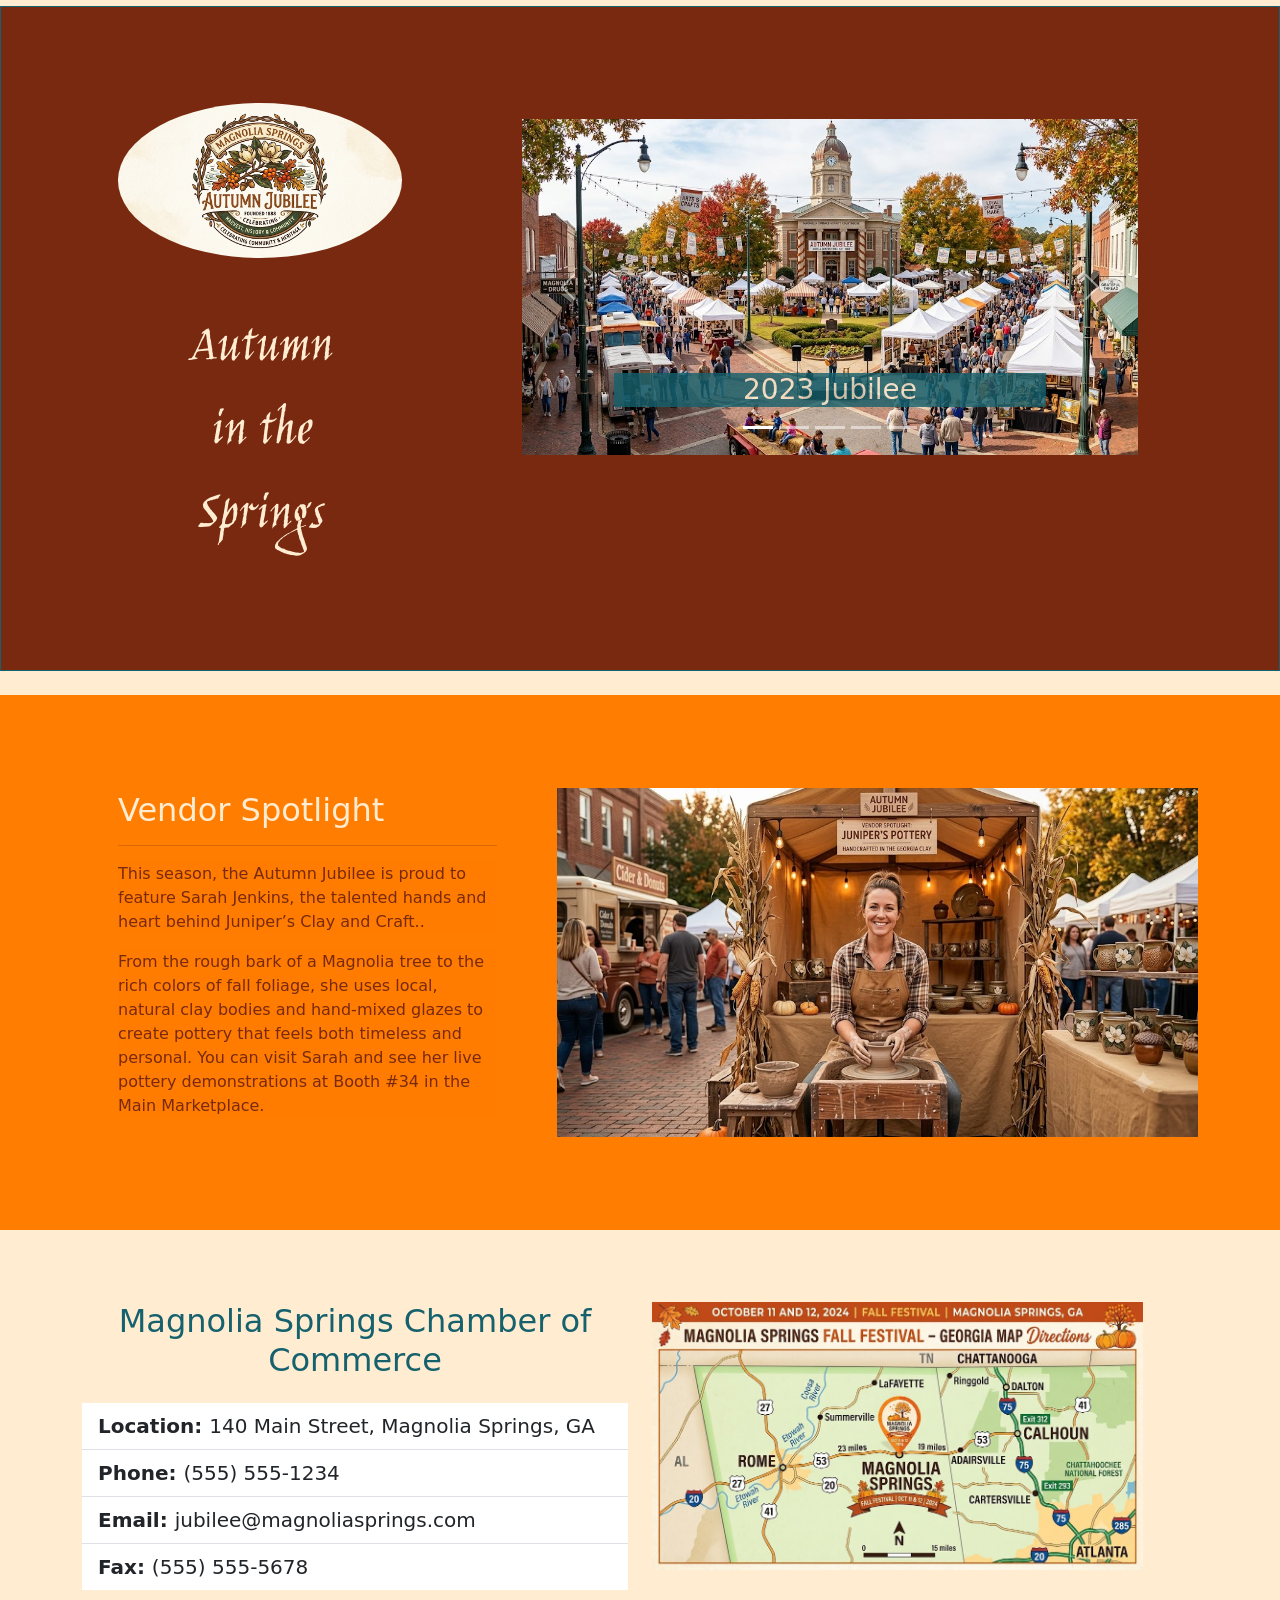
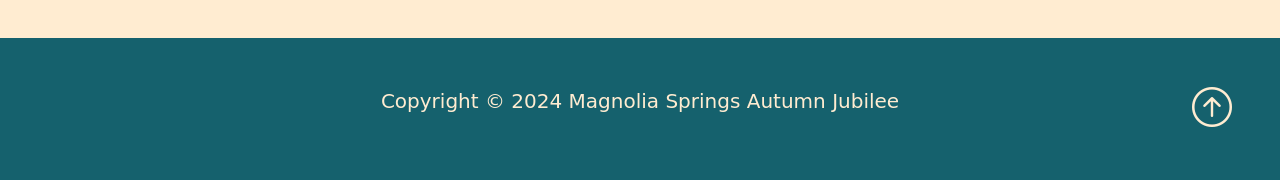
==== commit 9a8ed21a: "css, faq, index, media, and vendor copied from fork" ====
--- a/index.html
+++ b/index.html
@@ -61,13 +61,13 @@
                         <a href="#participants" class="nav-link">Who's Participating</a>
                     </li>
                     <li class="nav-item">
-                        <a href="#questions" class="nav-link">Questions</a>
+                        <a href="faqs.html" class="nav-link">Questions</a>
                     </li>
                     <li class="nav-item">
                         <a href="#performers" class="nav-link">Who's Performing</a>
                     </li>
                     <li class="nav-item">
-                        <a href="#vendors" class="nav-link">Vendor Sign-Up</a>
+                        <a href="vendor.html" class="nav-link">Vendor Sign-Up</a>
                     </li>
                 </ul>
             </div>
@@ -290,9 +290,9 @@
     <!-- Footer: Using Bootstrap Positioning Utility Syntax-->
     <footer class="p-5 footer text-center position-relative">
         <div class="container-flush">
-            <p class="footer lead">Copyright &copy; 2024 Magnolia Springs Autumn Jubilee</p>
+            <p class="footer text1 lead">Copyright &copy; 2024 Magnolia Springs Autumn Jubilee</p>
             <a href="#" class="position-absolute bottom-0 end-0 p-5">
-            <i class="footer bi bi-arrow-up-circle h1"></i></a>
+            <i class="footer text1 bi bi-arrow-up-circle h1"></i></a>
         </div>
     </footer>
 
--- a/css/styles.css
+++ b/css/styles.css
@@ -38,11 +38,11 @@
 
 .navbar, .showcase, .footer {
   background-color: #15616D;
-  color: #FFECD1
+  color: #FFECD1;
   }
 
-.nav-item {
-  color: #FFECD1
+.nav-link {
+  color: #FF7D00;
 }
 
 .bi-leaf-fill {
@@ -55,7 +55,7 @@
   font-weight: 400;
   font-style: normal;
   font-size: 28px;
-  color: #FFECD1;
+  color: #FF7D00;
 }
 
 .card1, .btn2, .card3, .middleSection {
@@ -92,6 +92,15 @@
   color: #15616D;
 }
 
+.text4 {
+  color: #78290F;
+  background-color: #FF7D0080;
+}
+
+.text5 {
+  color: #001524;
+}
+
 .slogan {
   color:#FFECD1;
   font-size: 3.5em;
@@ -106,3 +115,32 @@
 .map {
   width: 90%;
 }
+
+.title {
+  background-image: linear-gradient(to right, #78290F80, #FF7D00);
+}
+
+.titletext {
+  text-transform: uppercase;
+  -webkit-text-stroke: 3px #78290F60;
+}
+
+.faq1 {
+  background-color: #78290F;
+  color: #FFECD1;
+}
+
+.generalQ1 {
+  background-color: #78290FCC;
+  color: #FFECD1;
+}
+
+.generalQ2 {
+  background-color: #FF7D00CC;
+  color:#001524;
+}
+
+.faq2 {
+  background-color: #FF7D00;
+  color: #001524;
+}
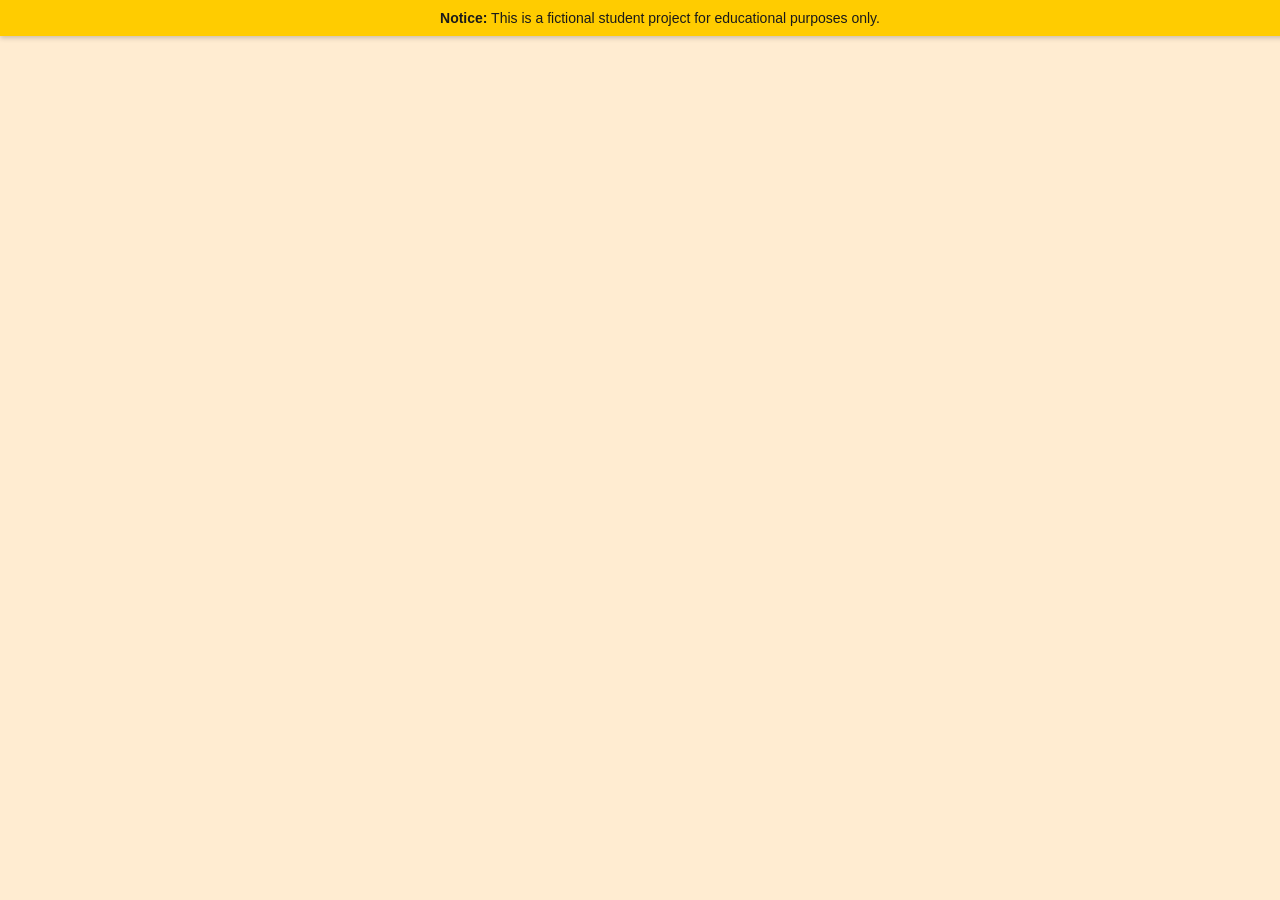
==== commit 9cd70723: "Add comment for Allen Stevick" ====
--- a/index.html
+++ b/index.html
@@ -1,300 +1,17 @@
-<!-- Team 4 -->
-<!-- ITEC 2380 Final Project: Magnolia Springs Autumn Jubilee -->
-<!-- Home Page -->
-
-<!-- Stephanie Henson -->
-<!-- Casen Bone -->
+<!--Casen Bone-->
 <!-- Allen Stevick -->
-<!-- Evan Danner -->
-
 <!DOCTYPE html>
 <html lang="en">
     <head>
         <meta charset="UTF-8">
         <meta name="viewport" content="width=device-width, initial-scale=1.0">
-        <title>Autumn Jubilee</title>
-
-        <!-- favicon.io -->
-        <link rel="apple-touch-icon" sizes="180x180" href="/apple-touch-icon.png">
-        <link rel="icon" type="image/png" sizes="32x32" href="media/favicon/favicon-32x32.png">
-        <link rel="icon" type="image/png" sizes="16x16" href="media/favicon/favicon-16x16.png">
-        <link rel="manifest" href="media/favicon/site.webmanifest">
-
-        <!-- Google Fonts -->
-        <link rel="preconnect" href="https://fonts.googleapis.com">
-        <link rel="preconnect" href="https://fonts.gstatic.com" crossorigin>
-        <link href="https://fonts.googleapis.com/css2?family=Jim+Nightshade&display=swap" rel="stylesheet">
-
-        <!-- Links for Bootstrap -->
-        <link href="https://cdn.jsdelivr.net/npm/bootstrap@5.3.8/dist/css/bootstrap.min.css" rel="stylesheet">
-        <script src="https://cdn.jsdelivr.net/npm/jquery@3.7.1/dist/jquery.slim.min.js"></script>
-        <script src="https://cdn.jsdelivr.net/npm/popper.js@1.16.1/dist/umd/popper.min.js"></script>
-        <script src="https://cdn.jsdelivr.net/npm/bootstrap@5.3.8/dist/js/bootstrap.bundle.min.js"></script>
-
-        <!-- Bootstrap Icons Link -->
-        <link rel="stylesheet" href="https://cdn.jsdelivr.net/npm/bootstrap-icons@1.13.1/font/bootstrap-icons.min.css">
-
+        <title>My Website</title>
         <link rel="stylesheet" href="css/styles.css">
     </head>
-
     <body>
         <!-- Required Educational Notice Banner -->
         <div class="student-banner" role="status" aria-label="Educational Notice">
             <p><strong>Notice:</strong> This is a fictional student project for educational purposes only.</p>
         </div><!--End Required Educational Notice Banner -->
-
-    <!-- Navigation Bar: Using Bootstrap for Navigation with Toggler for mobile screens -->
-    <nav class="navbar navbar-expand-lg navbar-dark py-3 fixed-top">
-        <div class="container">
-            <a href="#" class="navbar-brand lead"><i class="bi bi-leaf-fill lead text-warning mx-1"></i><span class="jim-nightshade-regular">Magnolia Springs Autumn Jubilee</span></a>
-
-            <button class="navbar-toggler" type="button" data-bs-toggle="collapse" data-bs-target="#navmenu">
-                <span class="navbar-toggler-icon"></span>
-            </button>
-
-            <div class="collapse navbar-collapse" id="navmenu">
-                <ul class="navbar-nav ms-auto">
-                    <li class="nav-item">
-                        <a href="#events" class="nav-link">Event Schedule</a>
-                    </li>
-                    <li class="nav-item">
-                        <a href="#participants" class="nav-link">Who's Participating</a>
-                    </li>
-                    <li class="nav-item">
-                        <a href="faqs.html" class="nav-link">Questions</a>
-                    </li>
-                    <li class="nav-item">
-                        <a href="#performers" class="nav-link">Who's Performing</a>
-                    </li>
-                    <li class="nav-item">
-                        <a href="vendor.html" class="nav-link">Vendor Sign-Up</a>
-                    </li>
-                </ul>
-            </div>
-        </div>
-    </nav>
-
-    <!-- Main Showcase Section -->
-    <div class="showcase text-light p-5 text-center text-sm-start">
-        <div class="container">
-            <div class=" row d-sm-flex align-items-center justify-content-between mt-4">
-                <div class="col-md">
-                <img class="img-fluid float-left d-block rounded" style="line-height: 1" src="media/jubilee.jpg" alt="Autumn Jubilee Main Flyer Image">
-                </div>
-                <div class="col p-5">
-                    <p class="h6 text-white-50">GET NOTIFIED OF UPDATES:</p>
-                    <hr>
-                    <div class="input-group news-input">
-                    <input type="text" class="form-control" placeholder="Enter Email">
-                    <button class="btn btn-warning btn-lg" type="button">Submit</button>
-                    </div>
-                </div>
-            </div>               
-        </div>
-    </div>
-
-    <!-- Boxes: Using Bootstrap Grid with Cards and Icons -->
-    <div class="p-5">
-        <div class="container">
-            <div class="row text-center g-4">
-                <div class="col-md">
-                    <div class="card card1 p-2">
-                        <div class="card-body text-center">
-                            <div class="h1 mb-3">
-                            <i class="bi bi-apple-music"></i>
-                            </div>
-                            <p class="h3 card-title mb-3 text-warning">Entertainment</p>
-                            <p class="card-text lead">Several local talented artists.</p>
-                            <a href="#" class="btn btn1">Schedule</a>
-                        </div>
-                    </div>
-                </div> <!-- End of Card 1-->
-                <div class="col-md">
-                    <div class="card card2 p-2">
-                        <div class="card-body text-center">                        
-                            <div class="h1 mb-3">
-                            <i class="bi bi-basket2"></i>
-                            </div>
-                            <p class="h3 card-title text2 mb-3">Arts and Crafts</p>
-                            <p class="card-text lead">Start your Christmas shopping early!</p>
-                            <a href="#" class="btn btn2">Vendor List</a>
-                        </div>
-                    </div>
-                </div> <!-- End of Card 2 -->
-                <div class="col-md">
-                    <div class="card card3 p-2">
-                        <div class="card-body text-center">
-                            <div class="h1 mb-3">
-                            <i class="bi bi-fork-knife"></i>
-                            </div>
-                            <p class="h3 card-title mb-3 text-warning">Street Eats</p>
-                            <p class="card-text lead">Something for Everyone.</p>
-                            <a href="#" class="btn btn3">Particpants</a>
-                        </div>
-                    </div>
-                </div> <!-- End of Card 3 -->
-            </div>
-        </div> <!-- Container -->
-    </div> <!-- Boxes Section -->
-
-    <!-- Honorary Marshal Spotlight -->
-    <div class="p-5 marshal my-4">
-        <div class="container">
-            <div class="row align-items-center justify-content-between">
-                <div class="col-md-8 p-5">
-                    <p class="h2 text1">2024 Honorary Marshal: Eli 'Rocket' Thomas</p>
-                    <hr>
-                    <p class="lead">To everyone who meets him, eight-year-old Eli Thomas is a burst of joyful energy, a boy with a quick 
-                        laugh, a deep love for building elaborate treehouses, and an infectious, wide smile that can brighten the gloomiest 
-                        Georgia afternoon.</p>
-                    <p>Two years ago, just before his sixth birthday, Eli’s world was turned upside down with a diagnosis of acute 
-                        lymphoblastic leukemia. What followed was a difficult, grueling journey of hospital stays, intense treatments, 
-                        and months of feeling unlike his old, active self. Throughout this "uphill battle," Eli showed a level of courage 
-                        and quiet strength that left his family and doctors in awe.</p>
-                    <p>Now, Eli is in remission, and his smile is bigger and brighter than ever. His love for life, once a small ember, 
-                        has blazed back into a roaring fire. He is a local kid who knows the value of community, and he is a powerful 
-                        reminder that even in the face of daunting challenges, hope and resilience can bloom.</p>
-                </div>
-                <div class="col-md-4">
-                    <img src="media/images/marshal.jpg" class="img-fluid rounded-circle" alt="This year's honorary marshal">
-                </div>
-
-            </div>
-        </div>
-    </div> <!-- Honorary Marshal Section-->
-
-    <!-- Logo and Carosel Section -->
-    <div class="middleSection pt-5 mt-2">
-        <div class="container">
-            <div class="row">
-                <div class="col-md-4 align-items-center justify-content-between p-5">
-                    <div class="d-sm-flex">
-                        <img class="img-fluid rounded-circle" src="media/logo.jpg" alt="image of Logo from Google Gemini">
-                    </div>
-                    <div class="d-sm-flex text-center p-5">
-                        <p class="slogan jim-nightshade-regular">Autumn in the Springs</p>
-                    </div>
-                </div> <!-- Column 1-->
-
-                <div class="col-md-8">
-                <!-- Bootstrap Carousel -->
-                    <div class="carousel container-fluid p-10 my-3">
-                    <div class="container p-5">
-                    <div id="demo" class="carousel slide" data-bs-ride="carousel">
-
-                    <!-- Indicators/dots -->
-                    <div class="carousel-indicators">
-                        <button type="button" data-bs-target="#demo" data-bs-slide-to="0" class="active"></button>
-                        <button type="button" data-bs-target="#demo" data-bs-slide-to="1"></button>
-                        <button type="button" data-bs-target="#demo" data-bs-slide-to="2"></button>
-                        <button type="button" data-bs-target="#demo" data-bs-slide-to="3"></button>
-                        <button type="button" data-bs-target="#demo" data-bs-slide-to="4"></button>            
-                    </div>
-
-                    <!-- The slideshow/carousel -->
-                    <div class="carousel-inner">
-                        <div class="carousel-item active">
-                            <img src="media/images/mainstreet.jpg" alt="Main Street Image from 2023" class="d-block w-100">
-                            <div class="carousel-caption">
-                                <p class="h3 carouselCaption">2023 Jubilee</p>
-                            </div>
-                        </div>
-                        <div class="carousel-item">
-                            <img src="media/images/food.jpg" alt="2023 Street Eats" class="d-block w-100">
-                            <div class="carousel-caption">
-                                <p class="h3 carouselCaption">Street Eats</p>
-                            </div>                
-                        </div>
-                        <div class="carousel-item">
-                            <img src="media/images/kids.jpg" alt="2023 Kids Korner" class="d-block w-100">
-                            <div class="carousel-caption">
-                                <p class="h3 carouselCaption">Kids Korner</p>
-                            </div>                
-                        </div>
-                        <div class="carousel-item">
-                            <img src="media/images/stage.jpg" alt="2023 Main Stage" class="d-block w-100">
-                            <div class="carousel-caption">
-                                <p class="h3 carouselCaption">Main Entertainment Stage</p>
-                            </div>     
-                        </div> 
-                        <div class="carousel-item">
-                            <img src="media/images/market.jpg" alt="2023 Farmer's Market" class="d-block w-100">
-                            <div class="carousel-caption">
-                                <p class="h3 carouselCaption">Farmer's Market</p>
-                            </div>     
-                        </div>                
-                    </div>
-
-                    <!-- Left and right controls/icons -->
-                    <button class="carousel-control-prev" type="button" data-bs-target="#demo" data-bs-slide="prev">
-                        <span class="carousel-control-prev-icon"></span>
-                    </button>
-                    <button class="carousel-control-next" type="button" data-bs-target="#demo" data-bs-slide="next">
-                        <span class="carousel-control-next-icon"></span>
-                    </button>
-                </div>
-                </div> <!-- Container -->
-                </div> <!-- Container Fluid Carousel-->
-                </div> <!-- Column 2-->                             
-            </div> <!--Row-->
-        </div> <!-- Container -->
-    </div> <!-- Central Content Section -->
-
-    <!-- Vendor Spotlight -->
-    <div class="p-5 vendor my-4">
-        <div class="container">
-            <div class="row align-items-center justify-content-between">
-                <div class="col-md-5 p-5">
-                    <p class="h2 text1">Vendor Spotlight</p>
-                    <hr>
-                    <p class="text4">This season, the Autumn Jubilee is proud to feature Sarah Jenkins, the talented hands and 
-                        heart behind Juniper’s Clay and Craft..</p>
-                    <p class="text4">From the rough bark of a Magnolia tree to the rich colors of fall foliage, she uses local, natural clay bodies and hand-mixed glazes to create pottery that feels both timeless and personal.
-                        You can visit Sarah and see her live pottery demonstrations at Booth #34 in the Main Marketplace. </p>
-                </div>
-                <div class="col-md-7">
-                    <img src="media/images/juniper.jpg" class="img-fluid" alt="This year's vendor spotlight is Juniper's Clay and Craft">
-                </div>
-            </div>
-        </div>
-    </div> <!-- Vendor Spotlight Section -->
-
-    <!-- Contact Information and Map: Using a Bootstrap List Group -->
-    <div class="p-5">
-        <div class="container">
-            <div class="row g-4">
-                <div class="col-md-6">
-                    <p class="h2 text-center mb-4 text3">Magnolia Springs Chamber of Commerce</p>
-                    <ul class="list-group list-group-flush lead">
-                        <li class="list-group-item">
-                            <span class="fw-bold">Location: </span>140 Main Street, Magnolia Springs, GA
-                        </li>
-                        <li class="list-group-item">
-                            <span class="fw-bold">Phone: </span>(555) 555-1234
-                        </li>
-                        <li class="list-group-item">
-                            <span class="fw-bold">Email: </span>jubilee@magnoliasprings.com
-                        </li>
-                        <li class="list-group-item">
-                            <span class="fw-bold">Fax: </span>(555) 555-5678
-                        </li>
-                    </ul>
-                </div>
-                <div class="col-md-6 px-auto">
-                    <img src="media/map.jpg" alt="Google Gemini map for location of Magnolia Springs" class="image-fluid map mb-2">
-                </div>
-            </div>
-        </div>
-    </div> <!-- Contact Info Section -->
-
-    <!-- Footer: Using Bootstrap Positioning Utility Syntax-->
-    <footer class="p-5 footer text-center position-relative">
-        <div class="container-flush">
-            <p class="footer text1 lead">Copyright &copy; 2024 Magnolia Springs Autumn Jubilee</p>
-            <a href="#" class="position-absolute bottom-0 end-0 p-5">
-            <i class="footer text1 bi bi-arrow-up-circle h1"></i></a>
-        </div>
-    </footer>
-
     </body>
-</html>+</html>
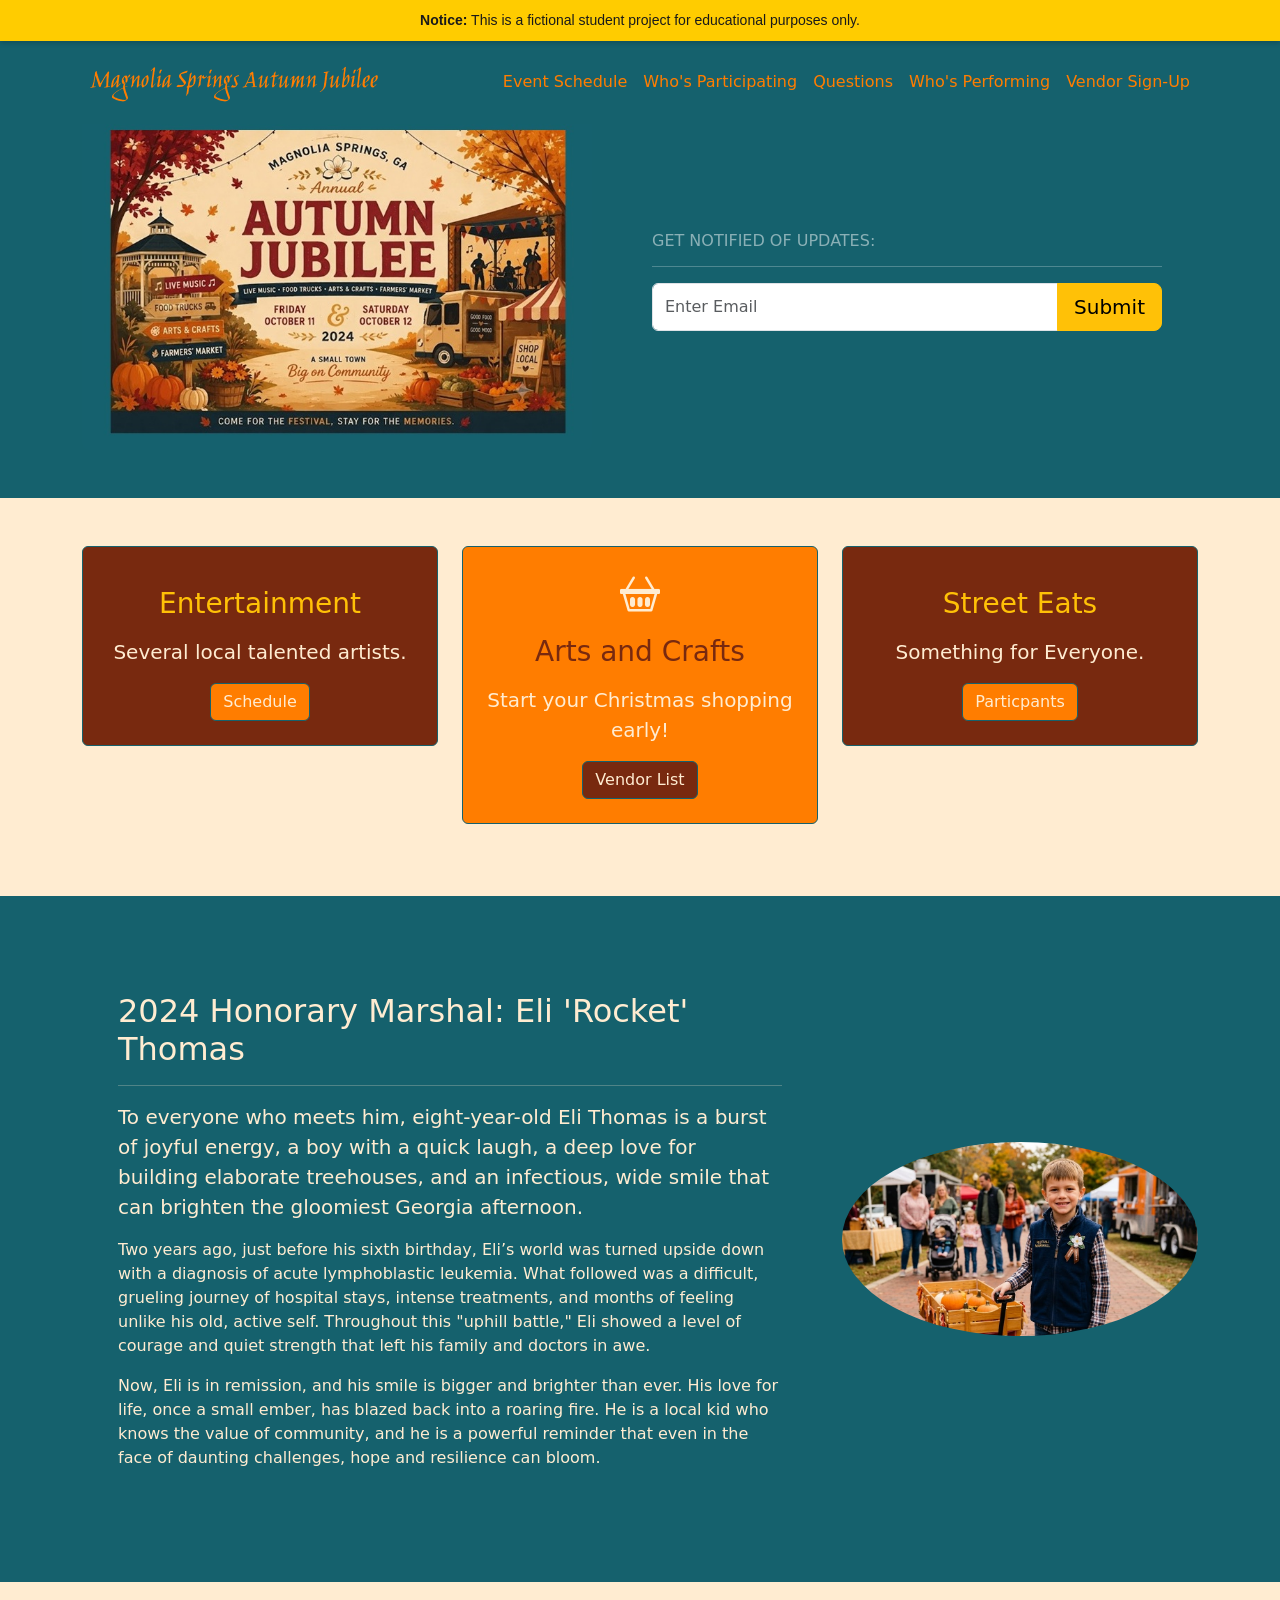
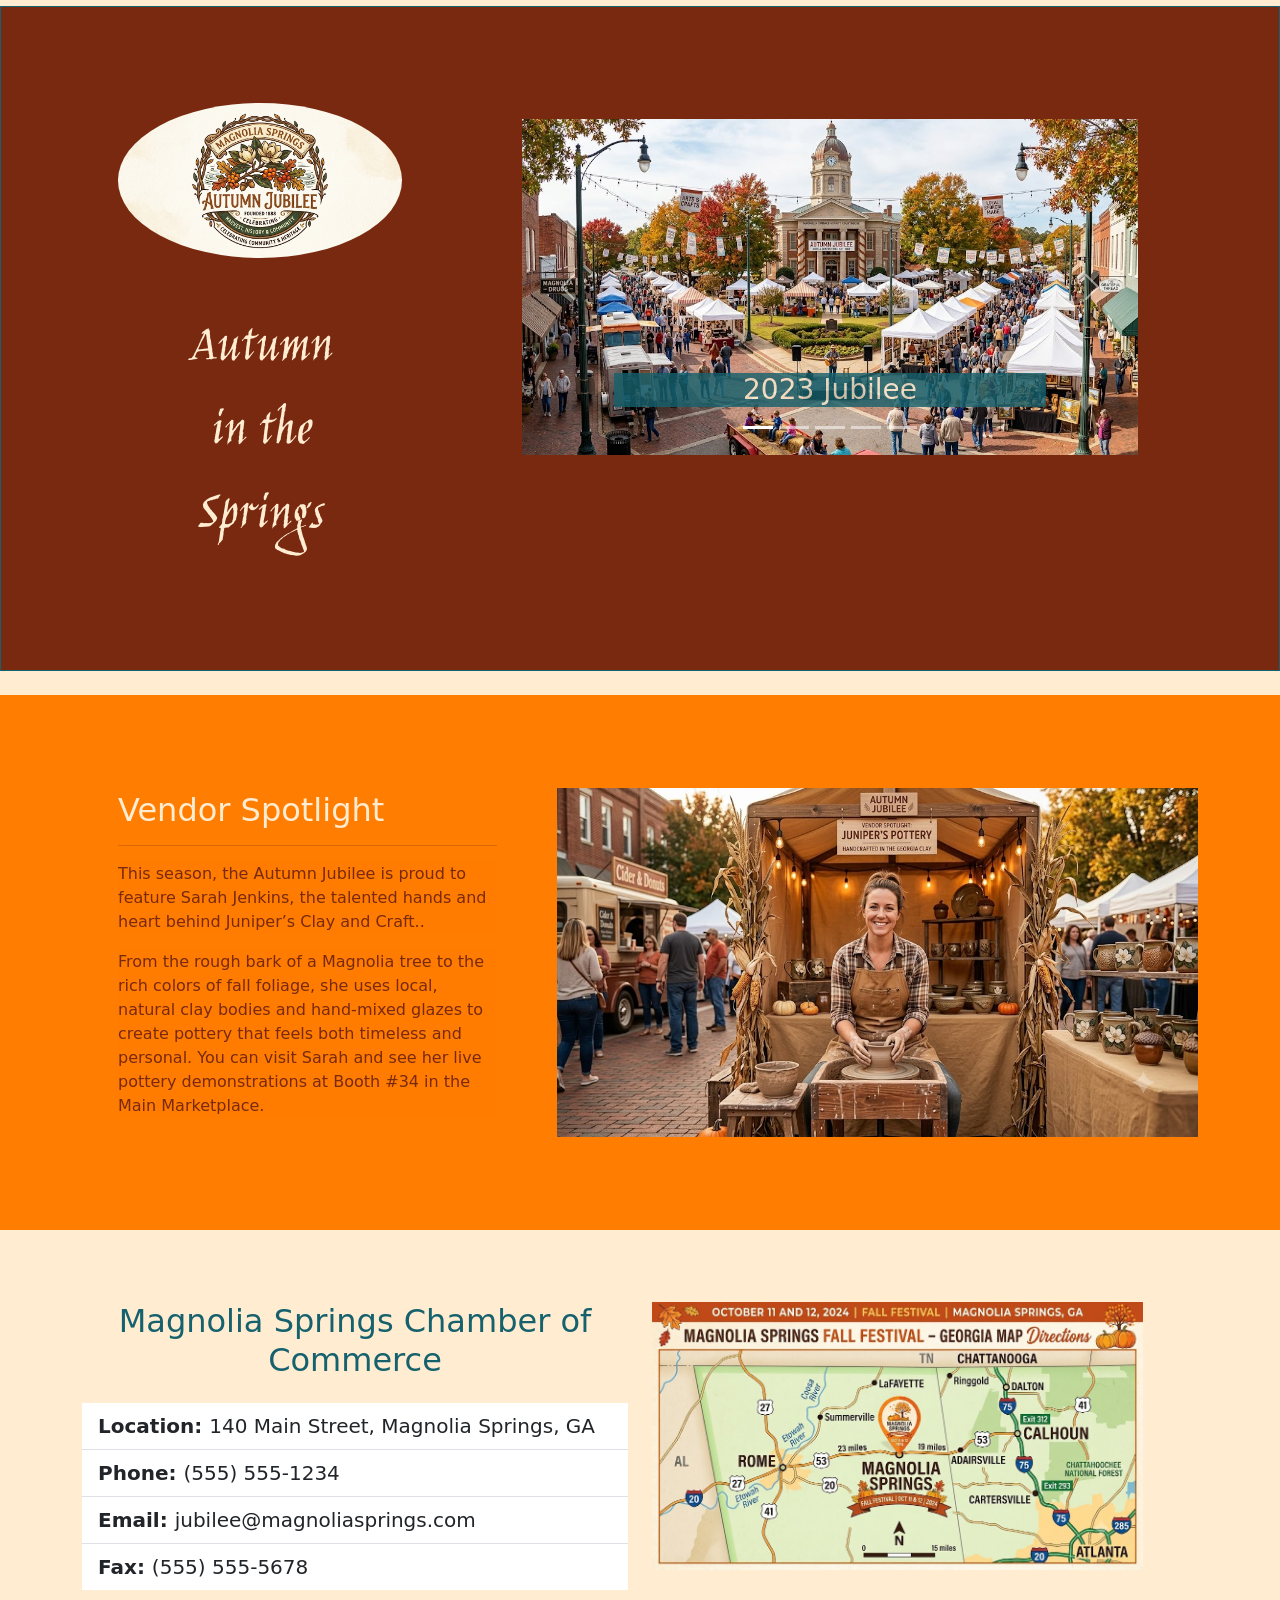
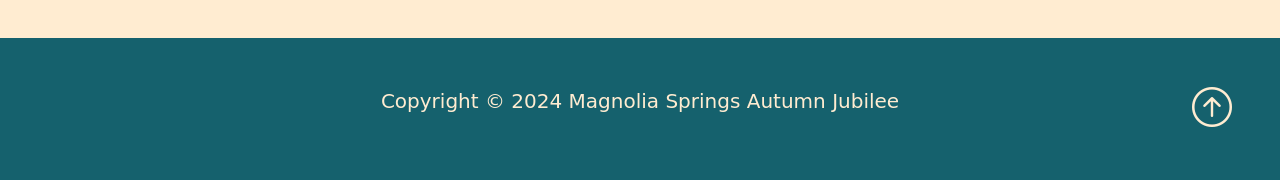
==== commit 943209be: "Merge pull request #9 from Allen-Stevick/patch-4 Update image alt text for location clarity" ====
--- a/index.html
+++ b/index.html
@@ -1,17 +1,300 @@
-<!--Casen Bone-->
+<!-- Team 4 -->
+<!-- ITEC 2380 Final Project: Magnolia Springs Autumn Jubilee -->
+<!-- Home Page -->
+
+<!-- Stephanie Henson -->
+<!-- Casen Bone -->
 <!-- Allen Stevick -->
+<!-- Evan Danner -->
+
 <!DOCTYPE html>
 <html lang="en">
     <head>
         <meta charset="UTF-8">
         <meta name="viewport" content="width=device-width, initial-scale=1.0">
-        <title>My Website</title>
+        <title>Autumn Jubilee</title>
+
+        <!-- favicon.io -->
+        <link rel="apple-touch-icon" sizes="180x180" href="/apple-touch-icon.png">
+        <link rel="icon" type="image/png" sizes="32x32" href="media/favicon/favicon-32x32.png">
+        <link rel="icon" type="image/png" sizes="16x16" href="media/favicon/favicon-16x16.png">
+        <link rel="manifest" href="media/favicon/site.webmanifest">
+
+        <!-- Google Fonts -->
+        <link rel="preconnect" href="https://fonts.googleapis.com">
+        <link rel="preconnect" href="https://fonts.gstatic.com" crossorigin>
+        <link href="https://fonts.googleapis.com/css2?family=Jim+Nightshade&display=swap" rel="stylesheet">
+
+        <!-- Links for Bootstrap -->
+        <link href="https://cdn.jsdelivr.net/npm/bootstrap@5.3.8/dist/css/bootstrap.min.css" rel="stylesheet">
+        <script src="https://cdn.jsdelivr.net/npm/jquery@3.7.1/dist/jquery.slim.min.js"></script>
+        <script src="https://cdn.jsdelivr.net/npm/popper.js@1.16.1/dist/umd/popper.min.js"></script>
+        <script src="https://cdn.jsdelivr.net/npm/bootstrap@5.3.8/dist/js/bootstrap.bundle.min.js"></script>
+
+        <!-- Bootstrap Icons Link -->
+        <link rel="stylesheet" href="https://cdn.jsdelivr.net/npm/bootstrap-icons@1.13.1/font/bootstrap-icons.min.css">
+
         <link rel="stylesheet" href="css/styles.css">
     </head>
+
     <body>
         <!-- Required Educational Notice Banner -->
         <div class="student-banner" role="status" aria-label="Educational Notice">
             <p><strong>Notice:</strong> This is a fictional student project for educational purposes only.</p>
         </div><!--End Required Educational Notice Banner -->
+
+    <!-- Navigation Bar: Using Bootstrap for Navigation with Toggler for mobile screens -->
+    <nav class="navbar navbar-expand-lg navbar-dark py-3 fixed-top">
+        <div class="container">
+            <a href="#" class="navbar-brand lead"><i class="bi bi-leaf-fill lead text-warning mx-1"></i><span class="jim-nightshade-regular">Magnolia Springs Autumn Jubilee</span></a>
+
+            <button class="navbar-toggler" type="button" data-bs-toggle="collapse" data-bs-target="#navmenu">
+                <span class="navbar-toggler-icon"></span>
+            </button>
+
+            <div class="collapse navbar-collapse" id="navmenu">
+                <ul class="navbar-nav ms-auto">
+                    <li class="nav-item">
+                        <a href="#events" class="nav-link">Event Schedule</a>
+                    </li>
+                    <li class="nav-item">
+                        <a href="#participants" class="nav-link">Who's Participating</a>
+                    </li>
+                    <li class="nav-item">
+                        <a href="faqs.html" class="nav-link">Questions</a>
+                    </li>
+                    <li class="nav-item">
+                        <a href="performers.html" class="nav-link">Who's Performing</a>
+                    </li>
+                    <li class="nav-item">
+                        <a href="vendor.html" class="nav-link">Vendor Sign-Up</a>
+                    </li>
+                </ul>
+            </div>
+        </div>
+    </nav>
+
+    <!-- Main Showcase Section -->
+    <div class="showcase text-light p-5 text-center text-sm-start">
+        <div class="container">
+            <div class=" row d-sm-flex align-items-center justify-content-between mt-4">
+                <div class="col-md">
+                <img class="img-fluid float-left d-block rounded" style="line-height: 1" src="media/jubilee.jpg" alt="Autumn Jubilee Main Flyer Image">
+                </div>
+                <div class="col p-5">
+                    <p class="h6 text-white-50">GET NOTIFIED OF UPDATES:</p>
+                    <hr>
+                    <div class="input-group news-input">
+                    <input type="text" class="form-control" placeholder="Enter Email">
+                    <button class="btn btn-warning btn-lg" type="button">Submit</button>
+                    </div>
+                </div>
+            </div>               
+        </div>
+    </div>
+
+    <!-- Boxes: Using Bootstrap Grid with Cards and Icons -->
+    <div class="p-5">
+        <div class="container">
+            <div class="row text-center g-4">
+                <div class="col-md">
+                    <div class="card card1 p-2">
+                        <div class="card-body text-center">
+                            <div class="h1 mb-3">
+                            <i class="bi bi-apple-music"></i>
+                            </div>
+                            <p class="h3 card-title mb-3 text-warning">Entertainment</p>
+                            <p class="card-text lead">Several local talented artists.</p>
+                            <a href="#" class="btn btn1">Schedule</a>
+                        </div>
+                    </div>
+                </div> <!-- End of Card 1-->
+                <div class="col-md">
+                    <div class="card card2 p-2">
+                        <div class="card-body text-center">                        
+                            <div class="h1 mb-3">
+                            <i class="bi bi-basket2"></i>
+                            </div>
+                            <p class="h3 card-title text2 mb-3">Arts and Crafts</p>
+                            <p class="card-text lead">Start your Christmas shopping early!</p>
+                            <a href="#" class="btn btn2">Vendor List</a>
+                        </div>
+                    </div>
+                </div> <!-- End of Card 2 -->
+                <div class="col-md">
+                    <div class="card card3 p-2">
+                        <div class="card-body text-center">
+                            <div class="h1 mb-3">
+                            <i class="bi bi-fork-knife"></i>
+                            </div>
+                            <p class="h3 card-title mb-3 text-warning">Street Eats</p>
+                            <p class="card-text lead">Something for Everyone.</p>
+                            <a href="#" class="btn btn3">Particpants</a>
+                        </div>
+                    </div>
+                </div> <!-- End of Card 3 -->
+            </div>
+        </div> <!-- Container -->
+    </div> <!-- Boxes Section -->
+
+    <!-- Honorary Marshal Spotlight -->
+    <div class="p-5 marshal my-4">
+        <div class="container">
+            <div class="row align-items-center justify-content-between">
+                <div class="col-md-8 p-5">
+                    <p class="h2 text1">2024 Honorary Marshal: Eli 'Rocket' Thomas</p>
+                    <hr>
+                    <p class="lead">To everyone who meets him, eight-year-old Eli Thomas is a burst of joyful energy, a boy with a quick 
+                        laugh, a deep love for building elaborate treehouses, and an infectious, wide smile that can brighten the gloomiest 
+                        Georgia afternoon.</p>
+                    <p>Two years ago, just before his sixth birthday, Eli’s world was turned upside down with a diagnosis of acute 
+                        lymphoblastic leukemia. What followed was a difficult, grueling journey of hospital stays, intense treatments, 
+                        and months of feeling unlike his old, active self. Throughout this "uphill battle," Eli showed a level of courage 
+                        and quiet strength that left his family and doctors in awe.</p>
+                    <p>Now, Eli is in remission, and his smile is bigger and brighter than ever. His love for life, once a small ember, 
+                        has blazed back into a roaring fire. He is a local kid who knows the value of community, and he is a powerful 
+                        reminder that even in the face of daunting challenges, hope and resilience can bloom.</p>
+                </div>
+                <div class="col-md-4">
+                    <img src="media/images/marshal.jpg" class="img-fluid rounded-circle" alt="This year's honorary marshal">
+                </div>
+
+            </div>
+        </div>
+    </div> <!-- Honorary Marshal Section-->
+
+    <!-- Logo and Carosel Section -->
+    <div class="middleSection pt-5 mt-2">
+        <div class="container">
+            <div class="row">
+                <div class="col-md-4 align-items-center justify-content-between p-5">
+                    <div class="d-sm-flex">
+                        <img class="img-fluid rounded-circle" src="media/logo.jpg" alt="image of Logo from Google Gemini">
+                    </div>
+                    <div class="d-sm-flex text-center p-5">
+                        <p class="slogan jim-nightshade-regular">Autumn in the Springs</p>
+                    </div>
+                </div> <!-- Column 1-->
+
+                <div class="col-md-8">
+                <!-- Bootstrap Carousel -->
+                    <div class="carousel container-fluid p-10 my-3">
+                    <div class="container p-5">
+                    <div id="demo" class="carousel slide" data-bs-ride="carousel">
+
+                    <!-- Indicators/dots -->
+                    <div class="carousel-indicators">
+                        <button type="button" data-bs-target="#demo" data-bs-slide-to="0" class="active"></button>
+                        <button type="button" data-bs-target="#demo" data-bs-slide-to="1"></button>
+                        <button type="button" data-bs-target="#demo" data-bs-slide-to="2"></button>
+                        <button type="button" data-bs-target="#demo" data-bs-slide-to="3"></button>
+                        <button type="button" data-bs-target="#demo" data-bs-slide-to="4"></button>            
+                    </div>
+
+                    <!-- The slideshow/carousel -->
+                    <div class="carousel-inner">
+                        <div class="carousel-item active">
+                            <img src="media/images/mainstreet.jpg" alt="Main Street Image from 2023" class="d-block w-100">
+                            <div class="carousel-caption">
+                                <p class="h3 carouselCaption">2023 Jubilee</p>
+                            </div>
+                        </div>
+                        <div class="carousel-item">
+                            <img src="media/images/food.jpg" alt="2023 Street Eats" class="d-block w-100">
+                            <div class="carousel-caption">
+                                <p class="h3 carouselCaption">Street Eats</p>
+                            </div>                
+                        </div>
+                        <div class="carousel-item">
+                            <img src="media/images/kids.jpg" alt="2023 Kids Korner" class="d-block w-100">
+                            <div class="carousel-caption">
+                                <p class="h3 carouselCaption">Kids Korner</p>
+                            </div>                
+                        </div>
+                        <div class="carousel-item">
+                            <img src="media/images/stage.jpg" alt="2023 Main Stage" class="d-block w-100">
+                            <div class="carousel-caption">
+                                <p class="h3 carouselCaption">Main Entertainment Stage</p>
+                            </div>     
+                        </div> 
+                        <div class="carousel-item">
+                            <img src="media/images/market.jpg" alt="2023 Farmer's Market" class="d-block w-100">
+                            <div class="carousel-caption">
+                                <p class="h3 carouselCaption">Farmer's Market</p>
+                            </div>     
+                        </div>                
+                    </div>
+
+                    <!-- Left and right controls/icons -->
+                    <button class="carousel-control-prev" type="button" data-bs-target="#demo" data-bs-slide="prev">
+                        <span class="carousel-control-prev-icon"></span>
+                    </button>
+                    <button class="carousel-control-next" type="button" data-bs-target="#demo" data-bs-slide="next">
+                        <span class="carousel-control-next-icon"></span>
+                    </button>
+                </div>
+                </div> <!-- Container -->
+                </div> <!-- Container Fluid Carousel-->
+                </div> <!-- Column 2-->                             
+            </div> <!--Row-->
+        </div> <!-- Container -->
+    </div> <!-- Central Content Section -->
+
+    <!-- Vendor Spotlight -->
+    <div class="p-5 vendor my-4">
+        <div class="container">
+            <div class="row align-items-center justify-content-between">
+                <div class="col-md-5 p-5">
+                    <p class="h2 text1">Vendor Spotlight</p>
+                    <hr>
+                    <p class="text4">This season, the Autumn Jubilee is proud to feature Sarah Jenkins, the talented hands and 
+                        heart behind Juniper’s Clay and Craft..</p>
+                    <p class="text4">From the rough bark of a Magnolia tree to the rich colors of fall foliage, she uses local, natural clay bodies and hand-mixed glazes to create pottery that feels both timeless and personal.
+                        You can visit Sarah and see her live pottery demonstrations at Booth #34 in the Main Marketplace. </p>
+                </div>
+                <div class="col-md-7">
+                    <img src="media/images/juniper.jpg" class="img-fluid" alt="This year's vendor spotlight is Juniper's Clay and Craft">
+                </div>
+            </div>
+        </div>
+    </div> <!-- Vendor Spotlight Section -->
+
+    <!-- Contact Information and Map: Using a Bootstrap List Group -->
+    <div class="p-5">
+        <div class="container">
+            <div class="row g-4">
+                <div class="col-md-6">
+                    <p class="h2 text-center mb-4 text3">Magnolia Springs Chamber of Commerce</p>
+                    <ul class="list-group list-group-flush lead">
+                        <li class="list-group-item">
+                            <span class="fw-bold">Location: </span>140 Main Street, Magnolia Springs, GA
+                        </li>
+                        <li class="list-group-item">
+                            <span class="fw-bold">Phone: </span>(555) 555-1234
+                        </li>
+                        <li class="list-group-item">
+                            <span class="fw-bold">Email: </span>jubilee@magnoliasprings.com
+                        </li>
+                        <li class="list-group-item">
+                            <span class="fw-bold">Fax: </span>(555) 555-5678
+                        </li>
+                    </ul>
+                </div>
+                <div class="col-md-6 px-auto">
+                    <img src="media/map.jpg" alt="Google Gemini map for location of Magnolia Springs, GA" class="image-fluid map mb-2">
+                </div>
+            </div>
+        </div>
+    </div> <!-- Contact Info Section -->
+
+    <!-- Footer: Using Bootstrap Positioning Utility Syntax-->
+    <footer class="p-5 footer text-center position-relative">
+        <div class="container-flush">
+            <p class="footer text1 lead">Copyright &copy; 2024 Magnolia Springs Autumn Jubilee</p>
+            <a href="#" class="position-absolute bottom-0 end-0 p-5">
+            <i class="footer text1 bi bi-arrow-up-circle h1"></i></a>
+        </div>
+    </footer>
+
     </body>
 </html>
--- a/css/styles.css
+++ b/css/styles.css
@@ -117,6 +117,125 @@
 }
 
 .title {
+  background-color: #FF7D00;
+}
+
+.titletext {
+  text-transform: uppercase;
+  color: #001524;
+}
+
+.faq1 {
+  background-color: #78290F;
+  color: #FFECD1;
+}
+
+.generalQ1 {
+  background-color: #78290FCC;
+  color: #FFECD1;
+}
+
+.generalQ2 {
+  background-color: #FF7D00CC;
+  color:#001524;
+}
+
+.faq2 {
+  background-color: #FF7D00;
+  color: #001524;
+}
+/* Color Palette from Coolors.co
+  Ink Black #001524
+  Stormy Teal #15616D
+  Papaya Whip # FFECD1
+  Vivid Tangerine #FF7D00
+  Brandy #78290F */
+
+.navbar {
+  margin-top: 40px;
+}
+
+.navbar, .showcase, .footer {
+  background-color: #15616D;
+  color: #FFECD1;
+  }
+
+.nav-link {
+  color: #FF7D00;
+}
+
+.bi-leaf-fill {
+  background-color: #15616D;
+  color: #FF7D00;
+}
+
+.jim-nightshade-regular {
+  font-family: "Jim Nightshade", cursive;
+  font-weight: 400;
+  font-style: normal;
+  font-size: 28px;
+  color: #FF7D00;
+}
+
+.card1, .btn2, .card3, .middleSection {
+  background-color: #78290f;
+  color: #FFECD1;
+  border: 1px solid #15616D;
+}
+
+.btn1, .card2, .btn3 {
+  background-color: #FF7D00;
+  color: #FFECD1;
+  border: 1px solid #15616D;
+}
+
+.marshal {
+  background-color: #15616D;
+  color:#FFECD1;
+}
+
+.vendor {
+  background-color: #FF7D00;
+  color: #78290F;
+}
+
+.text1 {
+  color: #FFECD1;
+}
+
+.text2 {
+  color: #78290f;
+}
+
+.text3 {
+  color: #15616D;
+}
+
+.text4 {
+  color: #78290F;
+  background-color: #FF7D0080;
+}
+
+.text5 {
+  color: #001524;
+}
+
+.slogan {
+  color:#FFECD1;
+  font-size: 3.5em;
+}
+
+.carouselCaption {
+  background-color: #15616D;
+  opacity: 0.8;
+  color: #FFECD1;
+}
+
+.map {
+  width: 90%;
+}
+
+.title {
   background-image: linear-gradient(to right, #78290F80, #FF7D00);
 }
 
